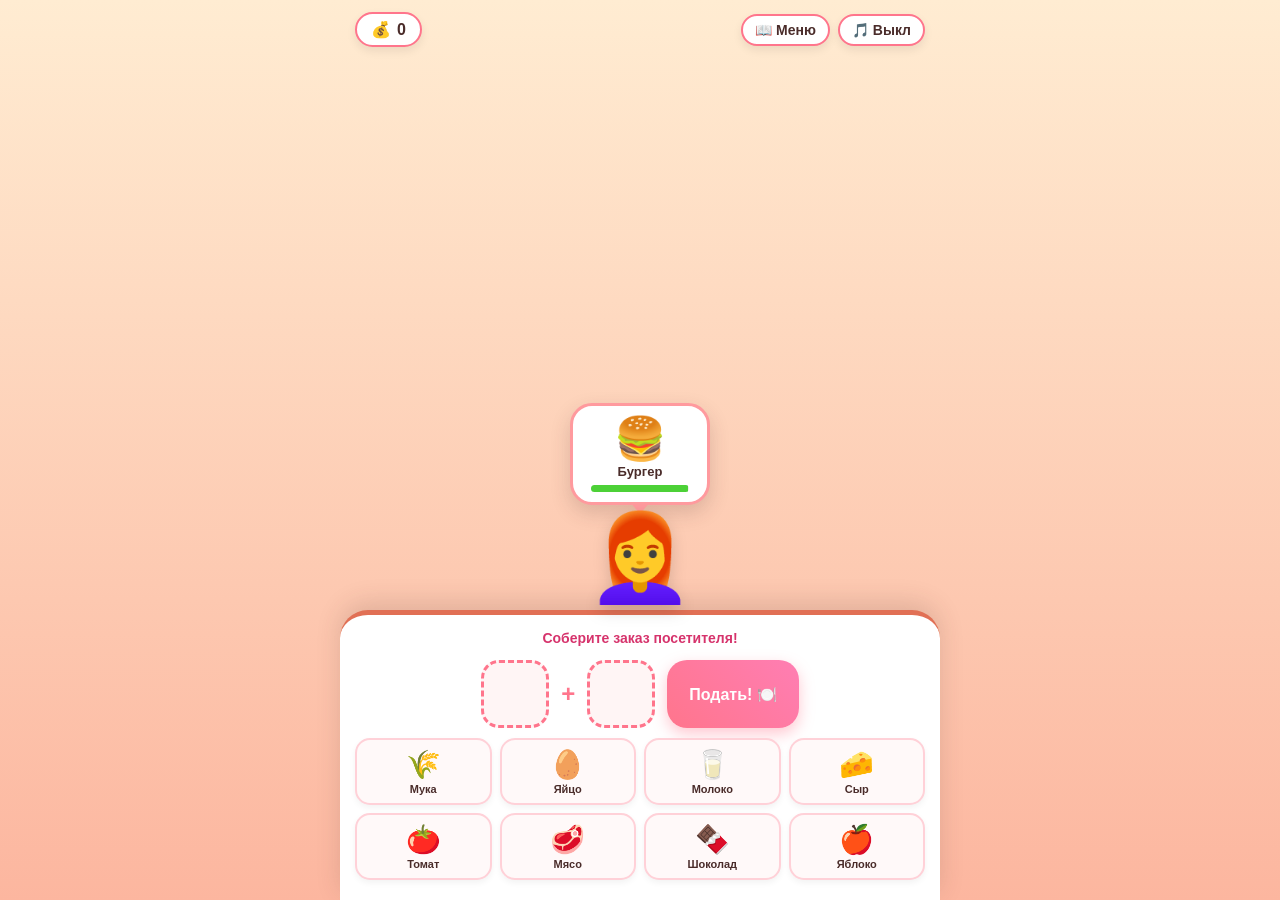
==== index.html @ 852196a5 "Update index.html" ====
<!DOCTYPE html>
<html lang="ru">
<head>
    <meta charset="UTF-8">
    <meta name="viewport" content="width=device-width, initial-scale=1.0, user-scalable=no">
    <title>Кафе Шеф-Алхимик</title>
    <link rel="stylesheet" href="style.css">
    <script src="https://yandex.ru"></script>
</head>
<body>

    <header>
        <div class="stats-badge">💰 <span id="coins">0</span></div>
        <div class="header-btns">
            <button class="icon-btn" id="open-menu-btn">📖 Меню</button>
            <button class="icon-btn" id="music-btn">🎵 Выкл</button>
        </div>
    </header>

    <div class="customer-area">
        <div class="customer-wrapper" id="customer-box">
            <div class="order-bubble">
                <div class="order-dish" id="order-emoji">🥞</div>
                <div class="order-name" id="order-name">Блинчики</div>
                <div class="patience-bar-bg">
                    <div class="patience-bar-fill" id="patience-fill"></div>
                </div>
            </div>
            <div class="customer-avatar" id="customer-avatar">🧑</div>
        </div>
    </div>

    <div class="counter-zone">
        <div id="status-msg">Соберите заказ посетителя!</div>
        <div class="cooking-row">
            <div class="slot" id="slot-0"></div>
            <div class="plus-sign">+</div>
            <div class="slot" id="slot-1"></div>
            <button class="cook-btn" id="serve-btn">Подать! 🍽️</button>
        </div>
        <div class="ingredients-dock" id="ingredients-dock"></div>
    </div>

    <div class="modal-overlay" id="menu-modal">
        <div class="modal-card">
            <div class="modal-header">
                <h2>📖 Книга рецептов</h2>
                <button class="close-btn" id="close-menu-btn">✕</button>
            </div>
            <div class="recipe-list" id="recipe-list"></div>
        </div>
    </div>

    <script src="game.js"></script>
</body>
</html>
---- style.css ----
* {
    box-sizing: border-box;
    user-select: none;
    -webkit-tap-highlight-color: transparent;
}

body {
    margin: 0;
    padding: 0;
    font-family: 'Segoe UI', Roboto, Helvetica, Arial, sans-serif;
    background: linear-gradient(180deg, #ffecd2 0%, #fcb69f 100%);
    height: 100vh;
    display: flex;
    flex-direction: column;
    justify-content: space-between;
    color: #4a2c2a;
    overflow: hidden;
}

header {
    width: 100%;
    max-width: 600px;
    margin: 0 auto;
    display: flex;
    justify-content: space-between;
    align-items: center;
    padding: 12px 15px;
    z-index: 10;
}

.stats-badge {
    background: #ffffff;
    border: 2px solid #ff758c;
    border-radius: 50px;
    padding: 6px 14px;
    font-weight: 800;
    font-size: 16px;
    box-shadow: 0 4px 10px rgba(0, 0, 0, 0.08);
    display: flex;
    align-items: center;
    gap: 6px;
}

.header-btns {
    display: flex;
    gap: 8px;
}

.icon-btn {
    background: #ffffff;
    border: 2px solid #ff758c;
    border-radius: 50px;
    padding: 6px 12px;
    font-weight: 800;
    font-size: 14px;
    color: #4a2c2a;
    cursor: pointer;
    box-shadow: 0 4px 10px rgba(0, 0, 0, 0.08);
}

.icon-btn:active {
    transform: scale(0.92);
}

.customer-area {
    flex: 1;
    display: flex;
    flex-direction: column;
    align-items: center;
    justify-content: flex-end;
    position: relative;
    padding-bottom: 10px;
}

.customer-wrapper {
    display: flex;
    flex-direction: column;
    align-items: center;
    transition: transform 0.5s cubic-bezier(0.34, 1.56, 0.64, 1), opacity 0.4s;
    transform: translateX(-150vw);
    opacity: 0;
}

.customer-wrapper.arrived {
    transform: translateX(0);
    opacity: 1;
}

.customer-wrapper.leaving-happy {
    transform: translateX(150vw) scale(1.1);
    opacity: 0;
}

.customer-wrapper.leaving-angry {
    transform: translateX(-150vw) rotate(-15deg);
    opacity: 0;
}

.order-bubble {
    background: #ffffff;
    border-radius: 22px;
    padding: 10px 18px;
    box-shadow: 0 8px 20px rgba(74, 44, 42, 0.18);
    position: relative;
    text-align: center;
    margin-bottom: 10px;
    border: 3px solid #ff9a9e;
    min-width: 140px;
    animation: floatBubble 2s ease-in-out infinite;
}

.order-bubble::after {
    content: '';
    position: absolute;
    bottom: -12px;
    left: 50%;
    transform: translateX(-50%);
    border-width: 12px 10px 0;
    border-style: solid;
    border-color: #ff9a9e transparent transparent transparent;
}

@keyframes floatBubble {
    0%, 100% { transform: translateY(0); }
    50% { transform: translateY(-5px); }
}

.order-dish {
    font-size: 42px;
    line-height: 1.1;
}

.order-name {
    font-size: 13px;
    font-weight: 800;
    color: #4a2c2a;
    margin-top: 2px;
}

.patience-bar-bg {
    width: 100%;
    height: 7px;
    background: #eeeeee;
    border-radius: 10px;
    margin-top: 6px;
    overflow: hidden;
}

.patience-bar-fill {
    height: 100%;
    width: 100%;
    background: #4cd137;
    transition: width 0.2s linear, background-color 0.3s;
}

.customer-avatar {
    font-size: 85px;
    line-height: 1;
    filter: drop-shadow(0 6px 8px rgba(0, 0, 0, 0.15));
    animation: idleBounce 1.5s ease-in-out infinite;
}

@keyframes idleBounce {
    0%, 100% { transform: scaleY(1); }
    50% { transform: scaleY(0.95) translateY(3px); }
}

.counter-zone {
    background: #ffffff;
    border-top: 5px solid #e17055;
    border-radius: 28px 28px 0 0;
    padding: 15px 15px 20px;
    width: 100%;
    max-width: 600px;
    margin: 0 auto;
    box-shadow: 0 -8px 25px rgba(74, 44, 42, 0.15);
    display: flex;
    flex-direction: column;
    align-items: center;
}

.cooking-row {
    display: flex;
    align-items: center;
    justify-content: center;
    gap: 12px;
    margin-bottom: 10px;
    width: 100%;
}

.plus-sign {
    font-size: 24px;
    font-weight: 800;
    color: #ff758c;
}

.slot {
    width: 68px;
    height: 68px;
    background: #fff5f5;
    border: 3px dashed #ff758c;
    border-radius: 18px;
    display: flex;
    align-items: center;
    justify-content: center;
    font-size: 36px;
    cursor: pointer;
}

.slot.filled {
    border-style: solid;
    background: #ffffff;
    animation: popIn 0.25s cubic-bezier(0.34, 1.56, 0.64, 1);
}

@keyframes popIn {
    0% { transform: scale(0.5); }
    100% { transform: scale(1); }
}

.cook-btn {
    background: linear-gradient(45deg, #ff758c, #ff7eb3);
    color: #ffffff;
    border: none;
    border-radius: 20px;
    height: 68px;
    padding: 0 22px;
    font-family: inherit;
    font-size: 16px;
    font-weight: 800;
    cursor: pointer;
    box-shadow: 0 6px 15px rgba(255, 117, 140, 0.4);
}

.cook-btn:active {
    transform: scale(0.93);
}

#status-msg {
    font-size: 14px;
    font-weight: 700;
    color: #d6336c;
    min-height: 20px;
    margin-bottom: 10px;
    text-align: center;
}

.ingredients-dock {
    display: grid;
    grid-template-columns: repeat(4, 1fr);
    gap: 8px;
    width: 100%;
}

.ing-btn {
    background: #fff9f9;
    border: 2px solid #ffd1d8;
    border-radius: 15px;
    padding: 8px 4px;
    text-align: center;
    cursor: pointer;
    box-shadow: 0 3px 6px rgba(0, 0, 0, 0.05);
}

.ing-btn:active {
    transform: scale(0.9);
    background: #ffe3e8;
}

.ing-emoji {
    font-size: 28px;
    display: block;
}

.ing-name {
    font-size: 11px;
    font-weight: 700;
    display: block;
    margin-top: 2px;
}

.floating-fx {
    position: fixed;
    font-weight: 900;
    font-size: 24px;
    pointer-events: none;
    z-index: 100;
    animation: flyUp 1s ease-out forwards;
    text-shadow: 0 2px 4px rgba(255, 255, 255, 0.8);
}

@keyframes flyUp {
    0% { opacity: 1; transform: translate(-50%, 0) scale(0.8); }
    100% { opacity: 0; transform: translate(-50%, -70px) scale(1.2); }
}

.modal-overlay {
    position: fixed;
    inset: 0;
    background: rgba(74, 44, 42, 0.6);
    display: none;
    align-items: center;
    justify-content: center;
    z-index: 50;
    padding: 15px;
}

.modal-overlay.open {
    display: flex;
}

.modal-card {
    background: #ffffff;
    border-radius: 25px;
    width: 100%;
    max-width: 450px;
    max-height: 80vh;
    padding: 20px;
    display: flex;
    flex-direction: column;
    box-shadow: 0 15px 35px rgba(0, 0, 0, 0.25);
}

.modal-header {
    display: flex;
    justify-content: space-between;
    align-items: center;
    margin-bottom: 12px;
}

.modal-header h2 {
    margin: 0;
    font-size: 20px;
}

.close-btn {
    background: #ff758c;
    color: #ffffff;
    border: none;
    border-radius: 50%;
    width: 32px;
    height: 32px;
    font-weight: bold;
    cursor: pointer;
}

.recipe-list {
    overflow-y: auto;
    display: flex;
    flex-direction: column;
    gap: 8px;
}

.recipe-row {
    display: flex;
    align-items: center;
    justify-content: space-between;
    background: #fff5f5;
    padding: 8px 14px;
    border-radius: 14px;
    font-weight: 700;
    font-size: 14px;
}
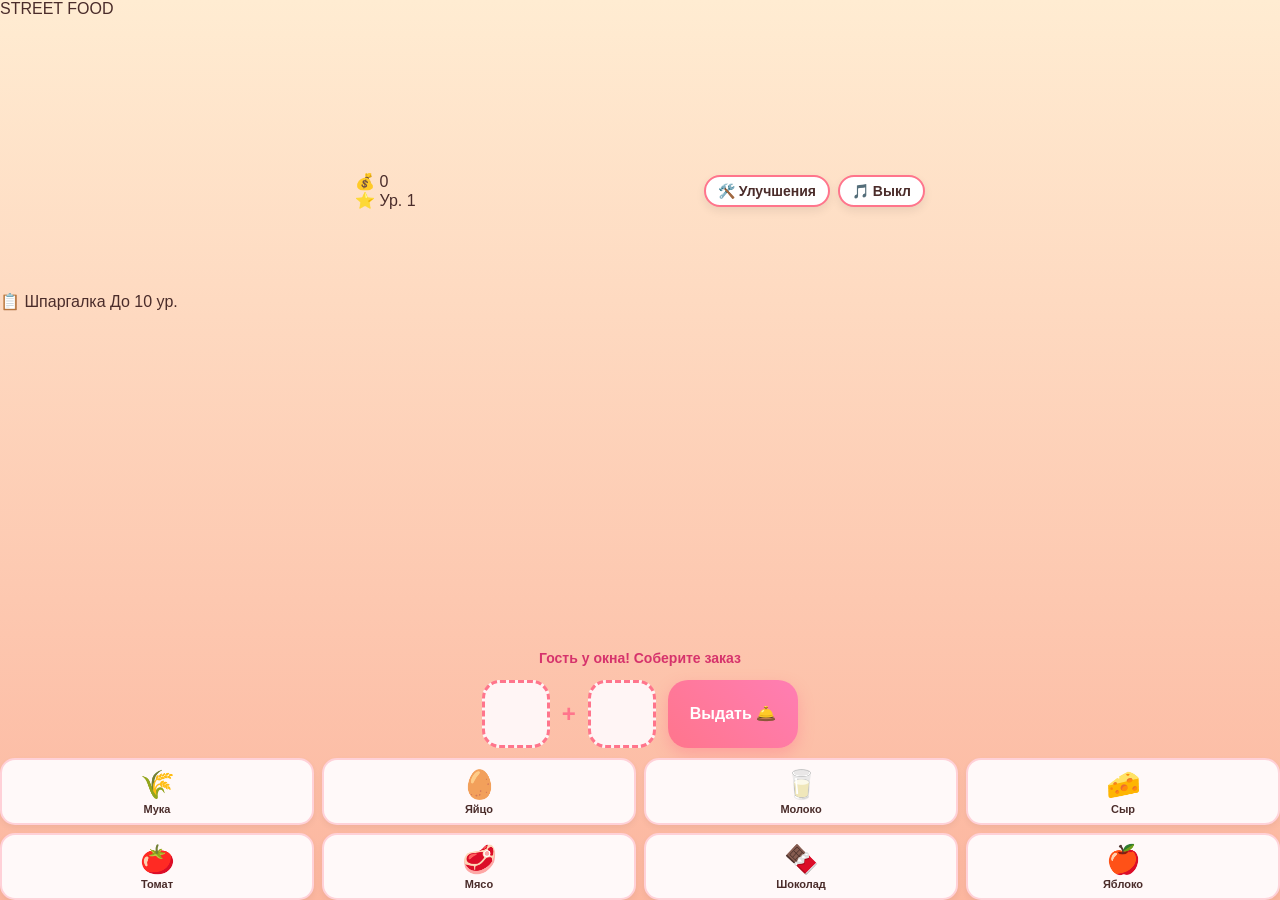
==== commit b1ba674c: "Update index.html" ====
--- a/index.html
+++ b/index.html
@@ -3,54 +3,73 @@
 <head>
     <meta charset="UTF-8">
     <meta name="viewport" content="width=device-width, initial-scale=1.0, user-scalable=no">
-    <title>Кафе Шеф-Алхимик</title>
+    <title>Ночной Фудтрак</title>
     <link rel="stylesheet" href="style.css">
     <script src="https://yandex.ru"></script>
 </head>
 <body>
 
+    <div class="street-bg">
+        <div class="neon-sign" id="neon-decor">STREET FOOD</div>
+        <div class="city-skyline"></div>
+    </div>
+
+    <div class="truck-awning"></div>
+
     <header>
-        <div class="stats-badge">💰 <span id="coins">0</span></div>
+        <div class="stats-group">
+            <div class="badge">💰 <span id="coins">0</span></div>
+            <div class="badge">⭐ Ур. <span id="level">1</span></div>
+        </div>
         <div class="header-btns">
-            <button class="icon-btn" id="open-menu-btn">📖 Меню</button>
+            <button class="icon-btn" id="shop-btn">🛠️ Улучшения</button>
             <button class="icon-btn" id="music-btn">🎵 Выкл</button>
         </div>
     </header>
 
-    <div class="customer-area">
+    <aside class="side-menu" id="side-menu">
+        <div class="side-menu-header">
+            <span>📋 Шпаргалка</span>
+            <span class="hint-tag" id="hint-status">До 10 ур.</span>
+        </div>
+        <div class="side-recipe-list" id="side-recipe-list"></div>
+    </aside>
+
+    <main class="window-area">
         <div class="customer-wrapper" id="customer-box">
             <div class="order-bubble">
-                <div class="order-dish" id="order-emoji">🥞</div>
-                <div class="order-name" id="order-name">Блинчики</div>
+                <div class="order-dish" id="order-emoji">🌭</div>
+                <div class="order-name" id="order-name">Хот-дог</div>
                 <div class="patience-bar-bg">
                     <div class="patience-bar-fill" id="patience-fill"></div>
                 </div>
             </div>
             <div class="customer-avatar" id="customer-avatar">🧑</div>
         </div>
-    </div>
+    </main>
 
-    <div class="counter-zone">
-        <div id="status-msg">Соберите заказ посетителя!</div>
+    <section class="truck-counter">
+        <div id="status-msg">Гость у окна! Соберите заказ</div>
         <div class="cooking-row">
             <div class="slot" id="slot-0"></div>
             <div class="plus-sign">+</div>
             <div class="slot" id="slot-1"></div>
-            <button class="cook-btn" id="serve-btn">Подать! 🍽️</button>
+            <button class="cook-btn" id="serve-btn">Выдать 🛎️</button>
         </div>
         <div class="ingredients-dock" id="ingredients-dock"></div>
-    </div>
+    </section>
 
-    <div class="modal-overlay" id="menu-modal">
+    <div class="modal-overlay" id="shop-modal">
         <div class="modal-card">
             <div class="modal-header">
-                <h2>📖 Книга рецептов</h2>
-                <button class="close-btn" id="close-menu-btn">✕</button>
+                <h2>🛠️ Прокачка фудтрака</h2>
+                <button class="close-btn" id="close-shop-btn">✕</button>
             </div>
-            <div class="recipe-list" id="recipe-list"></div>
+            <div class="shop-list" id="shop-list"></div>
         </div>
     </div>
 
     <script src="game.js"></script>
 </body>
 </html>
+
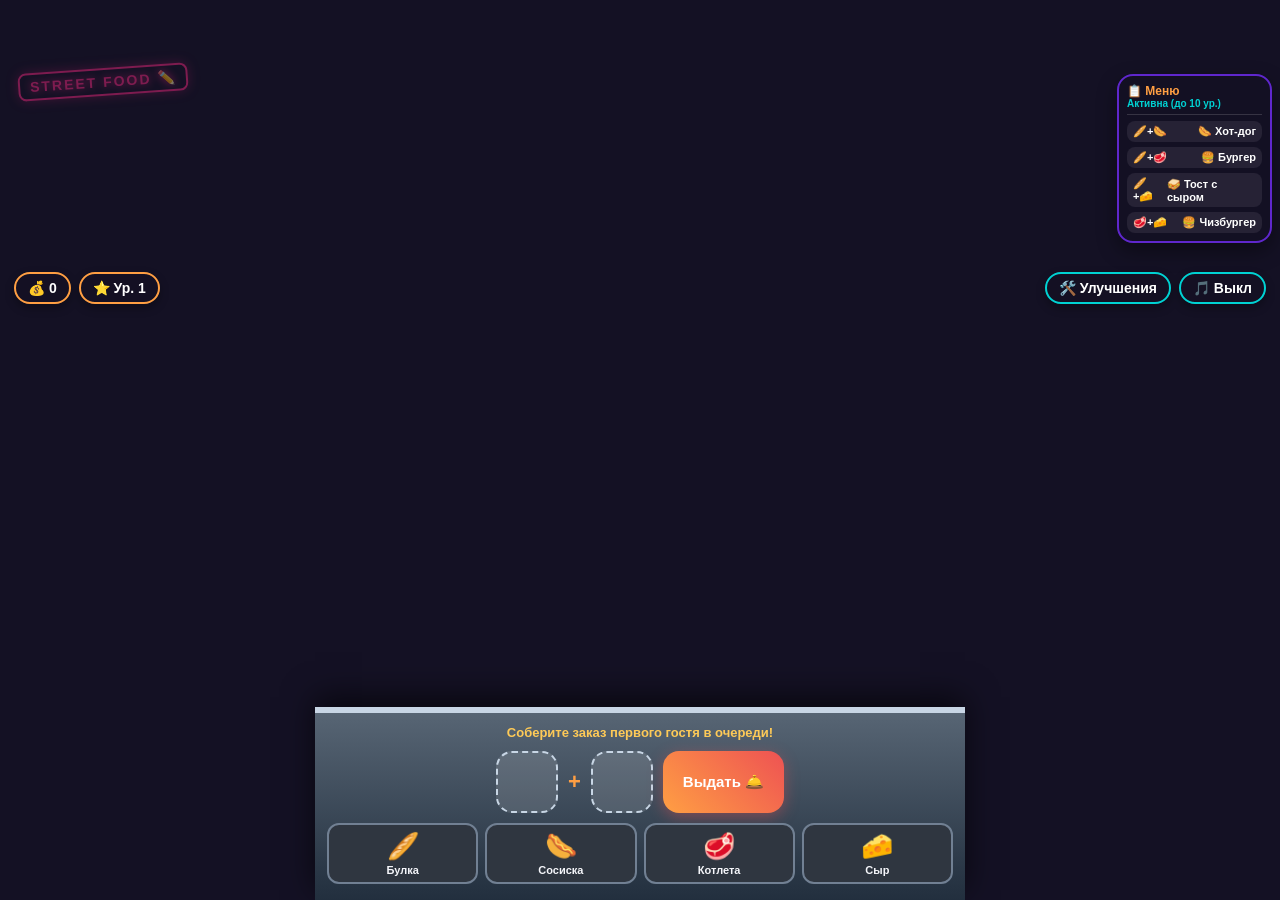
==== commit e118d58a: "Update index.html" ====
--- a/index.html
+++ b/index.html
@@ -9,12 +9,24 @@
 </head>
 <body>
 
-    <div class="street-bg">
-        <div class="neon-sign" id="neon-decor">STREET FOOD</div>
-        <div class="city-skyline"></div>
+    <div class="street-scene">
+        <div class="stars"></div>
+        <div class="moon"></div>
+        <div class="buildings">
+            <div class="bld b1"></div>
+            <div class="bld b2"></div>
+            <div class="bld b3"></div>
+            <div class="bld b4"></div>
+            <div class="bld b5"></div>
+        </div>
+        <div class="street-lamp">
+            <div class="lamp-head"></div>
+            <div class="lamp-glow"></div>
+        </div>
+        <div class="sidewalk"></div>
     </div>
 
-    <div class="truck-awning"></div>
+    <div class="truck-frame-top"></div>
 
     <header>
         <div class="stats-group">
@@ -27,29 +39,26 @@
         </div>
     </header>
 
+    <div class="center-sign-wrap">
+        <div class="neon-sign" id="neon-sign" title="Нажмите, чтобы изменить название">
+            <span id="sign-text">STREET FOOD</span>
+            <span class="edit-hint" id="edit-sign-badge">✏️</span>
+        </div>
+    </div>
+
     <aside class="side-menu" id="side-menu">
         <div class="side-menu-header">
-            <span>📋 Шпаргалка</span>
+            <span>📋 Меню</span>
             <span class="hint-tag" id="hint-status">До 10 ур.</span>
         </div>
         <div class="side-recipe-list" id="side-recipe-list"></div>
     </aside>
 
-    <main class="window-area">
-        <div class="customer-wrapper" id="customer-box">
-            <div class="order-bubble">
-                <div class="order-dish" id="order-emoji">🌭</div>
-                <div class="order-name" id="order-name">Хот-дог</div>
-                <div class="patience-bar-bg">
-                    <div class="patience-bar-fill" id="patience-fill"></div>
-                </div>
-            </div>
-            <div class="customer-avatar" id="customer-avatar">🧑</div>
-        </div>
-    </main>
+    <main class="queue-area" id="queue-area"></main>
 
     <section class="truck-counter">
-        <div id="status-msg">Гость у окна! Соберите заказ</div>
+        <div class="counter-top-edge"></div>
+        <div id="status-msg">Соберите заказ первого гостя в очереди!</div>
         <div class="cooking-row">
             <div class="slot" id="slot-0"></div>
             <div class="plus-sign">+</div>
@@ -72,4 +81,3 @@
     <script src="game.js"></script>
 </body>
 </html>
-
--- a/style.css
+++ b/style.css
@@ -8,68 +8,188 @@
     margin: 0;
     padding: 0;
     font-family: 'Segoe UI', Roboto, Helvetica, Arial, sans-serif;
-    background: linear-gradient(180deg, #ffecd2 0%, #fcb69f 100%);
+    background: #141124;
     height: 100vh;
     display: flex;
     flex-direction: column;
     justify-content: space-between;
-    color: #4a2c2a;
+    color: #ffffff;
     overflow: hidden;
+    position: relative;
+}
+
+/* Атмосфера ночной улицы за окном фудтрака */
+.street-bg {
+    position: fixed;
+    inset: 0;
+    background: linear-gradient(180deg, #0f0c29 0%, #302b63 55%, #24243e 100%);
+    z-index: 0;
+    overflow: hidden;
+}
+
+.city-skyline {
+    position: absolute;
+    bottom: 210px;
+    left: 0;
+    right: 0;
+    height: 180px;
+    background-image:
+        linear-gradient(90deg, #1b1736 0%, #1b1736 14%, transparent 14%, transparent 18%,
+        #16122b 18%, #16122b 35%, transparent 35%, transparent 40%,
+        #1f1a3d 40%, #1f1a3d 62%, transparent 62%, transparent 67%,
+        #151129 67%, #151129 88%, transparent 88%);
+    opacity: 0.9;
+}
+
+.neon-sign {
+    position: absolute;
+    top: 68px;
+    left: 18px;
+    font-size: 14px;
+    font-weight: 900;
+    letter-spacing: 2px;
+    color: #ff2a85;
+    border: 2px solid #ff2a85;
+    padding: 4px 10px;
+    border-radius: 8px;
+    text-shadow: 0 0 8px #ff2a85;
+    box-shadow: 0 0 12px rgba(255, 42, 133, 0.4);
+    transform: rotate(-4deg);
+    opacity: 0.45;
+    transition: opacity 0.3s, box-shadow 0.3s;
+}
+
+.neon-sign.active {
+    opacity: 1;
+    color: #00f2fe;
+    border-color: #00f2fe;
+    text-shadow: 0 0 10px #00f2fe;
+    box-shadow: 0 0 18px rgba(0, 242, 254, 0.7);
+}
+
+/* Полосатый козырек фудтрака сверху */
+.truck-awning {
+    height: 18px;
+    width: 100%;
+    background: repeating-linear-gradient(
+        90deg,
+        #e84118,
+        #e84118 24px,
+        #f5f6fa 24px,
+        #f5f6fa 48px
+    );
+    box-shadow: 0 4px 12px rgba(0, 0, 0, 0.5);
+    z-index: 15;
 }
 
 header {
     width: 100%;
-    max-width: 600px;
-    margin: 0 auto;
     display: flex;
     justify-content: space-between;
     align-items: center;
-    padding: 12px 15px;
-    z-index: 10;
-}
-
-.stats-badge {
-    background: #ffffff;
-    border: 2px solid #ff758c;
-    border-radius: 50px;
-    padding: 6px 14px;
-    font-weight: 800;
-    font-size: 16px;
-    box-shadow: 0 4px 10px rgba(0, 0, 0, 0.08);
-    display: flex;
-    align-items: center;
-    gap: 6px;
-}
-
-.header-btns {
+    padding: 10px 14px;
+    z-index: 15;
+}
+
+.stats-group, .header-btns {
     display: flex;
     gap: 8px;
 }
 
-.icon-btn {
-    background: #ffffff;
-    border: 2px solid #ff758c;
+.badge, .icon-btn {
+    background: rgba(20, 17, 36, 0.85);
+    border: 2px solid #ff9f43;
     border-radius: 50px;
     padding: 6px 12px;
     font-weight: 800;
     font-size: 14px;
-    color: #4a2c2a;
+    color: #ffffff;
+    box-shadow: 0 4px 10px rgba(0, 0, 0, 0.3);
+}
+
+.icon-btn {
     cursor: pointer;
-    box-shadow: 0 4px 10px rgba(0, 0, 0, 0.08);
+    border-color: #00d2d3;
 }
 
 .icon-btn:active {
     transform: scale(0.92);
 }
 
-.customer-area {
+/* Боковое меню-подсказка справа */
+.side-menu {
+    position: fixed;
+    right: 8px;
+    top: 74px;
+    width: 155px;
+    max-height: 44vh;
+    background: rgba(20, 17, 36, 0.88);
+    border: 2px solid #5f27cd;
+    border-radius: 16px;
+    padding: 8px;
+    z-index: 12;
+    display: flex;
+    flex-direction: column;
+    box-shadow: 0 8px 20px rgba(0, 0, 0, 0.4);
+}
+
+.side-menu-header {
+    display: flex;
+    flex-direction: column;
+    border-bottom: 1px solid rgba(255, 255, 255, 0.15);
+    padding-bottom: 5px;
+    margin-bottom: 6px;
+    font-size: 12px;
+    font-weight: 800;
+    color: #ff9f43;
+}
+
+.hint-tag {
+    font-size: 10px;
+    color: #00d2d3;
+    font-weight: 700;
+}
+
+.side-recipe-list {
+    overflow-y: auto;
+    display: flex;
+    flex-direction: column;
+    gap: 5px;
+}
+
+.side-recipe-item {
+    background: rgba(255, 255, 255, 0.08);
+    border-radius: 8px;
+    padding: 4px 6px;
+    font-size: 11px;
+    font-weight: 700;
+    display: flex;
+    justify-content: space-between;
+    align-items: center;
+}
+
+.side-menu.locked .side-recipe-list {
+    display: none;
+}
+
+.locked-msg {
+    font-size: 11px;
+    color: #c8d6e5;
+    text-align: center;
+    padding: 10px 4px;
+    line-height: 1.3;
+}
+
+/* Окно выдачи и посетитель */
+.window-area {
     flex: 1;
     display: flex;
     flex-direction: column;
-    align-items: center;
+    align-items: flex-start;
     justify-content: flex-end;
-    position: relative;
-    padding-bottom: 10px;
+    padding-left: 18%;
+    padding-bottom: 8px;
+    z-index: 5;
 }
 
 .customer-wrapper {
@@ -77,7 +197,7 @@
     flex-direction: column;
     align-items: center;
     transition: transform 0.5s cubic-bezier(0.34, 1.56, 0.64, 1), opacity 0.4s;
-    transform: translateX(-150vw);
+    transform: translateX(-120vw);
     opacity: 0;
 }
 
@@ -87,76 +207,75 @@
 }
 
 .customer-wrapper.leaving-happy {
-    transform: translateX(150vw) scale(1.1);
+    transform: translateX(120vw) scale(1.1);
     opacity: 0;
 }
 
 .customer-wrapper.leaving-angry {
-    transform: translateX(-150vw) rotate(-15deg);
+    transform: translateX(-120vw) rotate(-15deg);
     opacity: 0;
 }
 
 .order-bubble {
     background: #ffffff;
-    border-radius: 22px;
-    padding: 10px 18px;
-    box-shadow: 0 8px 20px rgba(74, 44, 42, 0.18);
+    color: #222f3e;
+    border-radius: 20px;
+    padding: 8px 14px;
+    box-shadow: 0 8px 20px rgba(0, 0, 0, 0.4);
     position: relative;
     text-align: center;
-    margin-bottom: 10px;
-    border: 3px solid #ff9a9e;
-    min-width: 140px;
+    margin-bottom: 8px;
+    border: 3px solid #ff9f43;
+    min-width: 120px;
     animation: floatBubble 2s ease-in-out infinite;
 }
 
 .order-bubble::after {
     content: '';
     position: absolute;
-    bottom: -12px;
+    bottom: -11px;
     left: 50%;
     transform: translateX(-50%);
-    border-width: 12px 10px 0;
+    border-width: 11px 9px 0;
     border-style: solid;
-    border-color: #ff9a9e transparent transparent transparent;
+    border-color: #ff9f43 transparent transparent transparent;
 }
 
 @keyframes floatBubble {
     0%, 100% { transform: translateY(0); }
-    50% { transform: translateY(-5px); }
+    50% { transform: translateY(-4px); }
 }
 
 .order-dish {
-    font-size: 42px;
+    font-size: 38px;
     line-height: 1.1;
 }
 
 .order-name {
-    font-size: 13px;
+    font-size: 12px;
     font-weight: 800;
-    color: #4a2c2a;
-    margin-top: 2px;
 }
 
 .patience-bar-bg {
     width: 100%;
-    height: 7px;
-    background: #eeeeee;
+    height: 6px;
+    background: #dfe6e9;
     border-radius: 10px;
-    margin-top: 6px;
+    margin-top: 5px;
     overflow: hidden;
 }
 
 .patience-bar-fill {
     height: 100%;
     width: 100%;
-    background: #4cd137;
+    background: #1dd1a1;
     transition: width 0.2s linear, background-color 0.3s;
 }
 
 .customer-avatar {
-    font-size: 85px;
+    font-size: 82px;
     line-height: 1;
-    filter: drop-shadow(0 6px 8px rgba(0, 0, 0, 0.15));
+    filter: drop-shadow(0 8px 10px rgba(0, 0, 0, 0.5));
     animation: idleBounce 1.5s ease-in-out infinite;
 }
 
@@ -165,116 +284,118 @@
     50% { transform: scaleY(0.95) translateY(3px); }
 }
 
-.counter-zone {
-    background: #ffffff;
-    border-top: 5px solid #e17055;
-    border-radius: 28px 28px 0 0;
-    padding: 15px 15px 20px;
-    width: 100%;
-    max-width: 600px;
+/* Металлический прилавок внутри фудтрака */
+.truck-counter {
+    background: linear-gradient(180deg, #576574 0%, #222f3e 100%);
+    border-top: 6px solid #c8d6e5;
+    padding: 12px 12px 16px;
+    width: 100%;
+    max-width: 650px;
     margin: 0 auto;
-    box-shadow: 0 -8px 25px rgba(74, 44, 42, 0.15);
-    display: flex;
-    flex-direction: column;
-    align-items: center;
+    box-shadow: 0 -10px 30px rgba(0, 0, 0, 0.6);
+    display: flex;
+    flex-direction: column;
+    align-items: center;
+    z-index: 10;
+}
+
+#status-msg {
+    font-size: 13px;
+    font-weight: 800;
+    color: #feca57;
+    min-height: 18px;
+    margin-bottom: 8px;
+    text-align: center;
 }
 
 .cooking-row {
     display: flex;
     align-items: center;
     justify-content: center;
-    gap: 12px;
+    gap: 10px;
     margin-bottom: 10px;
     width: 100%;
 }
 
 .plus-sign {
-    font-size: 24px;
-    font-weight: 800;
-    color: #ff758c;
+    font-size: 22px;
+    font-weight: 900;
+    color: #ff9f43;
 }
 
 .slot {
-    width: 68px;
-    height: 68px;
-    background: #fff5f5;
-    border: 3px dashed #ff758c;
-    border-radius: 18px;
+    width: 62px;
+    height: 62px;
+    background: rgba(255, 255, 255, 0.12);
+    border: 2px dashed #c8d6e5;
+    border-radius: 16px;
     display: flex;
     align-items: center;
     justify-content: center;
-    font-size: 36px;
+    font-size: 34px;
     cursor: pointer;
 }
 
 .slot.filled {
     border-style: solid;
-    background: #ffffff;
-    animation: popIn 0.25s cubic-bezier(0.34, 1.56, 0.64, 1);
+    border-color: #ff9f43;
+    background: rgba(255, 255, 255, 0.22);
+    animation: popIn 0.2s ease-out;
 }
 
 @keyframes popIn {
-    0% { transform: scale(0.5); }
+    0% { transform: scale(0.6); }
     100% { transform: scale(1); }
 }
 
 .cook-btn {
-    background: linear-gradient(45deg, #ff758c, #ff7eb3);
+    background: linear-gradient(45deg, #ff9f43, #ee5253);
     color: #ffffff;
     border: none;
-    border-radius: 20px;
-    height: 68px;
-    padding: 0 22px;
+    border-radius: 16px;
+    height: 62px;
+    padding: 0 20px;
     font-family: inherit;
-    font-size: 16px;
+    font-size: 15px;
     font-weight: 800;
     cursor: pointer;
-    box-shadow: 0 6px 15px rgba(255, 117, 140, 0.4);
+    box-shadow: 0 4px 15px rgba(238, 82, 83, 0.4);
 }
 
 .cook-btn:active {
-    transform: scale(0.93);
-}
-
-#status-msg {
-    font-size: 14px;
-    font-weight: 700;
-    color: #d6336c;
-    min-height: 20px;
-    margin-bottom: 10px;
-    text-align: center;
+    transform: scale(0.94);
 }
 
 .ingredients-dock {
     display: grid;
     grid-template-columns: repeat(4, 1fr);
-    gap: 8px;
+    gap: 7px;
     width: 100%;
 }
 
 .ing-btn {
-    background: #fff9f9;
-    border: 2px solid #ffd1d8;
-    border-radius: 15px;
-    padding: 8px 4px;
+    background: #2f3640;
+    border: 2px solid #718093;
+    border-radius: 12px;
+    padding: 6px 4px;
     text-align: center;
     cursor: pointer;
-    box-shadow: 0 3px 6px rgba(0, 0, 0, 0.05);
 }
 
 .ing-btn:active {
-    transform: scale(0.9);
-    background: #ffe3e8;
+    transform: scale(0.92);
+    border-color: #ff9f43;
 }
 
 .ing-emoji {
-    font-size: 28px;
+    font-size: 26px;
     display: block;
 }
 
 .ing-name {
     font-size: 11px;
     font-weight: 700;
+    color: #f5f6fa;
     display: block;
     margin-top: 2px;
 }
@@ -286,7 +407,7 @@
     pointer-events: none;
     z-index: 100;
     animation: flyUp 1s ease-out forwards;
-    text-shadow: 0 2px 4px rgba(255, 255, 255, 0.8);
+    text-shadow: 0 2px 6px rgba(0, 0, 0, 0.8);
 }
 
 @keyframes flyUp {
@@ -294,10 +415,11 @@
     100% { opacity: 0; transform: translate(-50%, -70px) scale(1.2); }
 }
 
+/* Магазин улучшений */
 .modal-overlay {
     position: fixed;
     inset: 0;
-    background: rgba(74, 44, 42, 0.6);
+    background: rgba(15, 12, 41, 0.8);
     display: none;
     align-items: center;
     justify-content: center;
@@ -310,15 +432,15 @@
 }
 
 .modal-card {
-    background: #ffffff;
-    border-radius: 25px;
-    width: 100%;
-    max-width: 450px;
-    max-height: 80vh;
-    padding: 20px;
-    display: flex;
-    flex-direction: column;
-    box-shadow: 0 15px 35px rgba(0, 0, 0, 0.25);
+    background: #222f3e;
+    border: 2px solid #00d2d3;
+    border-radius: 22px;
+    width: 100%;
+    max-width: 440px;
+    max-height: 82vh;
+    padding: 18px;
+    display: flex;
+    flex-direction: column;
 }
 
 .modal-header {
@@ -330,34 +452,64 @@
 
 .modal-header h2 {
     margin: 0;
-    font-size: 20px;
+    font-size: 18px;
+    color: #feca57;
 }
 
 .close-btn {
-    background: #ff758c;
+    background: #ee5253;
     color: #ffffff;
     border: none;
     border-radius: 50%;
-    width: 32px;
-    height: 32px;
+    width: 30px;
+    height: 30px;
     font-weight: bold;
     cursor: pointer;
 }
 
-.recipe-list {
+.shop-list {
     overflow-y: auto;
     display: flex;
     flex-direction: column;
-    gap: 8px;
-}
-
-.recipe-row {
-    display: flex;
-    align-items: center;
+    gap: 10px;
+}
+
+.shop-item {
+    background: rgba(255, 255, 255, 0.08);
+    border-radius: 14px;
+    padding: 10px 12px;
+    display: flex;
     justify-content: space-between;
-    background: #fff5f5;
-    padding: 8px 14px;
-    border-radius: 14px;
-    font-weight: 700;
+    align-items: center;
+    gap: 10px;
+}
+
+.shop-info h3 {
+    margin: 0 0 3px 0;
     font-size: 14px;
-}
+    color: #ffffff;
+}
+
+.shop-info p {
+    margin: 0;
+    font-size: 11px;
+    color: #c8d6e5;
+}
+
+.buy-btn {
+    background: #1dd1a1;
+    color: #141124;
+    border: none;
+    border-radius: 12px;
+    padding: 8px 12px;
+    font-weight: 800;
+    font-size: 12px;
+    cursor: pointer;
+    white-space: nowrap;
+}
+
+.buy-btn:disabled {
+background: #576574;
+color: #c8d6e5;
+cursor: default;
+}
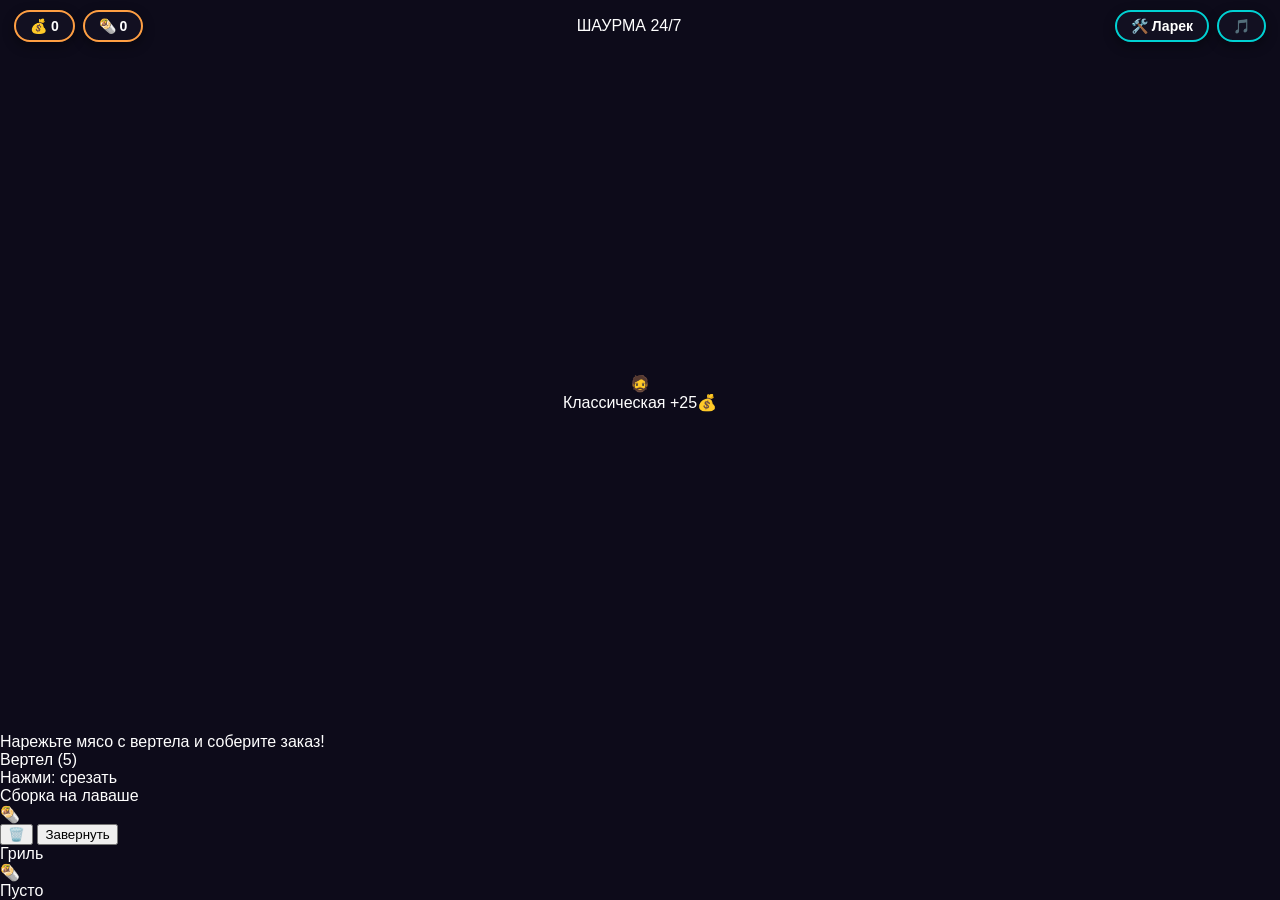
==== commit c5a94b38: "Update index.html" ====
--- a/index.html
+++ b/index.html
@@ -3,75 +3,98 @@
 <head>
     <meta charset="UTF-8">
     <meta name="viewport" content="width=device-width, initial-scale=1.0, user-scalable=no">
-    <title>Ночной Фудтрак</title>
+    <title>Шаурма-Мастер: Ночная Смена</title>
     <link rel="stylesheet" href="style.css">
     <script src="https://yandex.ru"></script>
 </head>
 <body>
 
-    <div class="street-scene">
-        <div class="stars"></div>
-        <div class="moon"></div>
-        <div class="buildings">
-            <div class="bld b1"></div>
-            <div class="bld b2"></div>
-            <div class="bld b3"></div>
-            <div class="bld b4"></div>
-            <div class="bld b5"></div>
-        </div>
-        <div class="street-lamp">
-            <div class="lamp-head"></div>
-            <div class="lamp-glow"></div>
-        </div>
-        <div class="sidewalk"></div>
-    </div>
-
-    <div class="truck-frame-top"></div>
-
     <header>
         <div class="stats-group">
             <div class="badge">💰 <span id="coins">0</span></div>
-            <div class="badge">⭐ Ур. <span id="level">1</span></div>
+            <div class="badge">🌯 <span id="sold-count">0</span></div>
         </div>
+        <div class="title-sign" id="shop-sign">ШАУРМА 24/7</div>
         <div class="header-btns">
-            <button class="icon-btn" id="shop-btn">🛠️ Улучшения</button>
-            <button class="icon-btn" id="music-btn">🎵 Выкл</button>
+            <button class="icon-btn" id="shop-btn">🛠️ Ларек</button>
+            <button class="icon-btn" id="music-btn">🎵</button>
         </div>
     </header>
 
-    <div class="center-sign-wrap">
-        <div class="neon-sign" id="neon-sign" title="Нажмите, чтобы изменить название">
-            <span id="sign-text">STREET FOOD</span>
-            <span class="edit-hint" id="edit-sign-badge">✏️</span>
+    <!-- Зона клиента за окном -->
+    <section class="window-zone">
+        <div class="customer-card" id="customer-card">
+            <div class="customer-figure">
+                <div class="cust-head" id="cust-avatar">🧔</div>
+                <div class="cust-body" id="cust-shirt"></div>
+            </div>
+            <div class="order-ticket">
+                <div class="ticket-header">
+                    <span class="ticket-title" id="order-title">Классическая</span>
+                    <span class="ticket-price" id="order-price">+25💰</span>
+                </div>
+                <div class="ticket-ings" id="order-ings"></div>
+                <div class="patience-track">
+                    <div class="patience-fill" id="patience-fill"></div>
+                </div>
+            </div>
         </div>
-    </div>
-
-    <aside class="side-menu" id="side-menu">
-        <div class="side-menu-header">
-            <span>📋 Меню</span>
-            <span class="hint-tag" id="hint-status">До 10 ур.</span>
-        </div>
-        <div class="side-recipe-list" id="side-recipe-list"></div>
-    </aside>
-
-    <main class="queue-area" id="queue-area"></main>
-
-    <section class="truck-counter">
-        <div class="counter-top-edge"></div>
-        <div id="status-msg">Соберите заказ первого гостя в очереди!</div>
-        <div class="cooking-row">
-            <div class="slot" id="slot-0"></div>
-            <div class="plus-sign">+</div>
-            <div class="slot" id="slot-1"></div>
-            <button class="cook-btn" id="serve-btn">Выдать 🛎️</button>
-        </div>
-        <div class="ingredients-dock" id="ingredients-dock"></div>
     </section>
 
+    <!-- Рабочий стол шаурмиста -->
+    <main class="kitchen-table">
+        <div id="toast-msg">Нарежьте мясо с вертела и соберите заказ!</div>
+
+        <div class="stations-row">
+            <!-- Слева: Вертел с мясом -->
+            <div class="station spit-station" id="spit-btn">
+                <div class="station-label">Вертел (<span id="meat-stock">5</span>)</div>
+                <div class="spit-visual" id="spit-visual">
+                    <div class="spit-rod"></div>
+                    <div class="spit-meat" id="spit-meat"></div>
+                </div>
+                <div class="station-hint" id="spit-hint">Нажми: срезать</div>
+            </div>
+
+            <!-- Центр: Доска и лаваш -->
+            <div class="station board-station">
+                <div class="station-label">Сборка на лаваше</div>
+                <div class="lavash-wrap" id="lavash-area">
+                    <div class="lavash-sheet" id="lavash-sheet">
+                        <div class="layers-stack" id="layers-stack"></div>
+                    </div>
+                    <div class="wrapped-shawarma" id="wrapped-shawarma">🌯</div>
+                </div>
+                <div class="board-actions">
+                    <button class="action-btn clear-btn" id="trash-btn">🗑️</button>
+                    <button class="action-btn wrap-btn" id="wrap-btn">Завернуть</button>
+                </div>
+            </div>
+
+            <!-- Справа: Контактный гриль -->
+            <div class="station grill-station" id="grill-btn">
+                <div class="station-label">Гриль</div>
+                <div class="grill-visual" id="grill-visual">
+                    <div class="grill-lines"></div>
+                    <div class="grill-item" id="grill-item">🌯</div>
+                </div>
+                <div class="grill-meter">
+                    <div class="grill-zone-perfect"></div>
+                    <div class="grill-progress" id="grill-progress"></div>
+                </div>
+                <div class="station-hint" id="grill-hint">Пусто</div>
+            </div>
+        </div>
+
+        <!-- Лоток с ингредиентами внизу -->
+        <div class="ingredients-tray" id="ingredients-tray"></div>
+    </main>
+
+    <!-- Модальное окно прокачки ларька -->
     <div class="modal-overlay" id="shop-modal">
         <div class="modal-card">
             <div class="modal-header">
-                <h2>🛠️ Прокачка фудтрака</h2>
+                <h2>🛠️ Прокачка ларька</h2>
                 <button class="close-btn" id="close-shop-btn">✕</button>
             </div>
             <div class="shop-list" id="shop-list"></div>
--- a/style.css
+++ b/style.css
@@ -8,7 +8,7 @@
     margin: 0;
     padding: 0;
     font-family: 'Segoe UI', Roboto, Helvetica, Arial, sans-serif;
-    background: #141124;
+    background: #0d0b1a;
     height: 100vh;
     display: flex;
     flex-direction: column;
@@ -18,68 +18,131 @@
     position: relative;
 }
 
-/* Атмосфера ночной улицы за окном фудтрака */
-.street-bg {
+/* Ночная улица за окном */
+.street-scene {
     position: fixed;
     inset: 0;
-    background: linear-gradient(180deg, #0f0c29 0%, #302b63 55%, #24243e 100%);
+    background: linear-gradient(180deg, #090a1a 0%, #1b1938 52%, #2c254a 75%, #1a1829 100%);
     z-index: 0;
     overflow: hidden;
 }
 
-.city-skyline {
-    position: absolute;
-    bottom: 210px;
+.stars {
+    position: absolute;
+    inset: 0;
+    background-image:
+        radial-gradient(2px 2px at 15% 12%, #ffffff, transparent),
+        radial-gradient(2px 2px at 32% 24%, #ffeaa7, transparent),
+        radial-gradient(1.5px 1.5px at 55% 10%, #ffffff, transparent),
+        radial-gradient(2px 2px at 78% 18%, #74b9ff, transparent),
+        radial-gradient(1.5px 1.5px at 88% 28%, #ffffff, transparent),
+        radial-gradient(2px 2px at 44% 30%, #ffffff, transparent);
+    opacity: 0.7;
+}
+
+.moon {
+    position: absolute;
+    top: 55px;
+    right: 22%;
+    width: 44px;
+    height: 44px;
+    border-radius: 50%;
+    background: #ffeaa7;
+    box-shadow: 0 0 25px rgba(255, 234, 167, 0.5);
+    opacity: 0.85;
+}
+
+.buildings {
+    position: absolute;
+    bottom: 220px;
     left: 0;
     right: 0;
-    height: 180px;
+    height: 230px;
+    display: flex;
+    align-items: flex-end;
+    justify-content: space-around;
+    padding: 0 2%;
+}
+
+.bld {
+    background: #141229;
+    border-top: 3px solid #2d2952;
+    position: relative;
+    box-shadow: 0 0 20px rgba(0, 0, 0, 0.6);
+}
+
+.bld::after {
+    content: '';
+    position: absolute;
+    inset: 14px 10px;
     background-image:
-        linear-gradient(90deg, #1b1736 0%, #1b1736 14%, transparent 14%, transparent 18%,
-        #16122b 18%, #16122b 35%, transparent 35%, transparent 40%,
-        #1f1a3d 40%, #1f1a3d 62%, transparent 62%, transparent 67%,
-        #151129 67%, #151129 88%, transparent 88%);
-    opacity: 0.9;
-}
-
-.neon-sign {
-    position: absolute;
-    top: 68px;
-    left: 18px;
-    font-size: 14px;
-    font-weight: 900;
-    letter-spacing: 2px;
-    color: #ff2a85;
-    border: 2px solid #ff2a85;
-    padding: 4px 10px;
-    border-radius: 8px;
-    text-shadow: 0 0 8px #ff2a85;
-    box-shadow: 0 0 12px rgba(255, 42, 133, 0.4);
-    transform: rotate(-4deg);
-    opacity: 0.45;
-    transition: opacity 0.3s, box-shadow 0.3s;
-}
-
-.neon-sign.active {
-    opacity: 1;
-    color: #00f2fe;
-    border-color: #00f2fe;
-    text-shadow: 0 0 10px #00f2fe;
-    box-shadow: 0 0 18px rgba(0, 242, 254, 0.7);
-}
-
-/* Полосатый козырек фудтрака сверху */
-.truck-awning {
+        linear-gradient(90deg, #feca57 35%, transparent 35%),
+        linear-gradient(180deg, #feca57 25%, transparent 25%);
+    background-size: 24px 32px;
+    opacity: 0.28;
+}
+
+.b1 { width: 16%; height: 170px; }
+.b2 { width: 20%; height: 220px; }
+.b3 { width: 18%; height: 150px; }
+.b4 { width: 22%; height: 205px; }
+.b5 { width: 16%; height: 180px; }
+
+.street-lamp {
+    position: absolute;
+    bottom: 220px;
+    left: 6%;
+    width: 8px;
+    height: 195px;
+    background: #2f3640;
+    border-radius: 4px;
+}
+
+.lamp-head {
+    position: absolute;
+    top: 0;
+    left: -10px;
+    width: 28px;
+    height: 10px;
+    background: #ffeaa7;
+    border-radius: 10px;
+    box-shadow: 0 0 18px #ffeaa7;
+}
+
+.lamp-glow {
+    position: absolute;
+    top: 8px;
+    left: -55px;
+    width: 118px;
+    height: 185px;
+    background: radial-gradient(ellipse at top, rgba(255, 234, 167, 0.25), transparent 75%);
+    pointer-events: none;
+}
+
+.sidewalk {
+    position: absolute;
+    bottom: 180px;
+    left: 0;
+    right: 0;
+    height: 45px;
+    background: linear-gradient(180deg, #353b48 0%, #1e272e 100%);
+    border-top: 4px solid #576574;
+}
+
+/* Рама окна фудтрака */
+.truck-frame-top {
     height: 18px;
     width: 100%;
     background: repeating-linear-gradient(
         90deg,
-        #e84118,
-        #e84118 24px,
-        #f5f6fa 24px,
-        #f5f6fa 48px
+        #d63031,
+        #d63031 28px,
+        #f5f6fa 28px,
+        #f5f6fa 56px
     );
-    box-shadow: 0 4px 12px rgba(0, 0, 0, 0.5);
-    z-index: 15;
+    border-bottom: 4px solid #2d3436;
+    box-shadow: 0 5px 15px rgba(0, 0, 0, 0.7);
+    z-index: 20;
 }
 
 header {
@@ -88,7 +151,7 @@
     justify-content: space-between;
     align-items: center;
     padding: 10px 14px;
-    z-index: 15;
+    z-index: 20;
 }
 
 .stats-group, .header-btns {
@@ -97,14 +160,14 @@
 }
 
 .badge, .icon-btn {
-    background: rgba(20, 17, 36, 0.85);
+    background: rgba(19, 17, 34, 0.9);
     border: 2px solid #ff9f43;
     border-radius: 50px;
-    padding: 6px 12px;
+    padding: 6px 14px;
     font-weight: 800;
     font-size: 14px;
     color: #ffffff;
-    box-shadow: 0 4px 10px rgba(0, 0, 0, 0.3);
+    box-shadow: 0 4px 12px rgba(0, 0, 0, 0.4);
 }
 
 .icon-btn {
@@ -116,26 +179,70 @@
     transform: scale(0.92);
 }
 
-/* Боковое меню-подсказка справа */
+/* Неоновая вывеска по центру */
+.center-sign-wrap {
+    width: 100%;
+    display: flex;
+    justify-content: center;
+    z-index: 15;
+    margin-top: -4px;
+}
+
+.neon-sign {
+    background: rgba(15, 12, 30, 0.85);
+    border: 3px solid #576574;
+    border-radius: 14px;
+    padding: 6px 22px;
+    font-size: 20px;
+    font-weight: 900;
+    letter-spacing: 2px;
+    color: #8395a7;
+    text-transform: uppercase;
+    box-shadow: 0 6px 18px rgba(0, 0, 0, 0.5);
+    display: flex;
+    align-items: center;
+    gap: 8px;
+    transition: all 0.3s ease;
+}
+
+.neon-sign.bought {
+    color: #00f2fe;
+    border-color: #ff2a85;
+    cursor: pointer;
+    text-shadow: 0 0 8px #00f2fe, 0 0 18px #00f2fe;
+    box-shadow: 0 0 18px rgba(255, 42, 133, 0.6), inset 0 0 12px rgba(0, 242, 254, 0.3);
+}
+
+.edit-hint {
+    font-size: 13px;
+    display: none;
+}
+
+.neon-sign.bought .edit-hint {
+    display: inline;
+}
+
+/* Боковая шпаргалка справа */
 .side-menu {
     position: fixed;
-    right: 8px;
-    top: 74px;
-    width: 155px;
-    max-height: 44vh;
-    background: rgba(20, 17, 36, 0.88);
+    right: 10px;
+    top: 105px;
+    width: 175px;
+    max-height: 40vh;
+    background: rgba(19, 17, 34, 0.92);
     border: 2px solid #5f27cd;
     border-radius: 16px;
     padding: 8px;
-    z-index: 12;
+    z-index: 15;
     display: flex;
     flex-direction: column;
-    box-shadow: 0 8px 20px rgba(0, 0, 0, 0.4);
+    box-shadow: 0 8px 25px rgba(0, 0, 0, 0.5);
 }
 
 .side-menu-header {
     display: flex;
-    flex-direction: column;
+    justify-content: space-between;
+    align-items: center;
     border-bottom: 1px solid rgba(255, 255, 255, 0.15);
     padding-bottom: 5px;
     margin-bottom: 6px;
@@ -147,7 +254,6 @@
 .hint-tag {
     font-size: 10px;
     color: #00d2d3;
-    font-weight: 700;
 }
 
 .side-recipe-list {
@@ -168,77 +274,185 @@
     align-items: center;
 }
 
-.side-menu.locked .side-recipe-list {
-    display: none;
-}
-
 .locked-msg {
     font-size: 11px;
     color: #c8d6e5;
     text-align: center;
-    padding: 10px 4px;
+    padding: 12px 4px;
     line-height: 1.3;
 }
 
-/* Окно выдачи и посетитель */
-.window-area {
+/* Очередь клиентов в полный рост */
+.queue-area {
     flex: 1;
     display: flex;
-    flex-direction: column;
-    align-items: flex-start;
-    justify-content: flex-end;
-    padding-left: 18%;
-    padding-bottom: 8px;
+    align-items: flex-end;
+    justify-content: flex-start;
+    gap: 28px;
+    padding-left: 10%;
+    padding-bottom: 0;
     z-index: 5;
-}
-
-.customer-wrapper {
+    overflow: hidden;
+}
+
+.customer-card {
     display: flex;
     flex-direction: column;
     align-items: center;
-    transition: transform 0.5s cubic-bezier(0.34, 1.56, 0.64, 1), opacity 0.4s;
-    transform: translateX(-120vw);
+    transition: all 0.5s cubic-bezier(0.34, 1.56, 0.64, 1);
+    position: relative;
+    transform-origin: bottom center;
+}
+
+/* Второй и третий в очереди стоят чуть дальше на улице */
+.customer-card.waiting-1 {
+    transform: scale(0.84) translateY(-14px);
+    opacity: 0.9;
+    filter: brightness(0.88);
+    z-index: 6;
+}
+
+.customer-card.waiting-2 {
+    transform: scale(0.72) translateY(-26px);
+    opacity: 0.78;
+    filter: brightness(0.75);
+    z-index: 4;
+}
+
+/* Первый гость прямо у прилавка во весь рост */
+.customer-card.active {
+    transform: scale(1) translateY(0);
+    opacity: 1;
+    z-index: 10;
+}
+
+.customer-card.leaving-happy {
+    transform: translateX(120vw) scale(1.05);
     opacity: 0;
 }
 
-.customer-wrapper.arrived {
-    transform: translateX(0);
-    opacity: 1;
-}
-
-.customer-wrapper.leaving-happy {
-    transform: translateX(120vw) scale(1.1);
+.customer-card.leaving-angry {
+    transform: translateX(-120vw) rotate(-10deg);
     opacity: 0;
 }
 
-.customer-wrapper.leaving-angry {
-    transform: translateX(-120vw) rotate(-15deg);
-    opacity: 0;
-}
-
+/* Фигура человека в полный рост */
+.person-fullbody {
+    display: flex;
+    flex-direction: column;
+    align-items: center;
+    position: relative;
+    animation: breatheBody 1.8s ease-in-out infinite;
+    filter: drop-shadow(0 8px 14px rgba(0, 0, 0, 0.65));
+}
+
+@keyframes breatheBody {
+    0%, 100% { transform: translateY(0); }
+    50% { transform: translateY(3px); }
+}
+
+.person-head {
+    font-size: 56px;
+    line-height: 1;
+    z-index: 3;
+    margin-bottom: -8px;
+}
+
+.person-torso {
+    width: 76px;
+    height: 78px;
+    border-radius: 26px 26px 8px 8px;
+    position: relative;
+    z-index: 2;
+    display: flex;
+    justify-content: center;
+    box-shadow: inset 0 -10px 15px rgba(0, 0, 0, 0.25);
+}
+
+/* Шнурки/воротник худи */
+.person-torso::before {
+    content: '';
+    width: 24px;
+    height: 14px;
+    background: rgba(0, 0, 0, 0.22);
+    border-radius: 0 0 12px 12px;
+}
+
+/* Руки */
+.person-arm-left, .person-arm-right {
+    position: absolute;
+    top: 8px;
+    width: 18px;
+    height: 64px;
+    border-radius: 12px;
+    background: inherit;
+    filter: brightness(0.92);
+}
+
+.person-arm-left {
+    left: -13px;
+    transform: rotate(8deg);
+}
+
+.person-arm-right {
+    right: -13px;
+    transform: rotate(-8deg);
+}
+
+/* Ноги / джинсы уходят за прилавок */
+.person-legs {
+    display: flex;
+    gap: 8px;
+    margin-top: -2px;
+    z-index: 1;
+}
+
+.person-leg {
+    width: 28px;
+    height: 55px;
+    background: #2c3e50;
+    border-radius: 4px 4px 0 0;
+    box-shadow: inset 0 6px 10px rgba(0, 0, 0, 0.4);
+}
+
+/* Облачко заказа над головой */
 .order-bubble {
     background: #ffffff;
     color: #222f3e;
-    border-radius: 20px;
-    padding: 8px 14px;
-    box-shadow: 0 8px 20px rgba(0, 0, 0, 0.4);
+    border-radius: 18px;
+    padding: 6px 12px;
+    box-shadow: 0 8px 20px rgba(0, 0, 0, 0.45);
     position: relative;
     text-align: center;
-    margin-bottom: 8px;
+    margin-bottom: 6px;
     border: 3px solid #ff9f43;
-    min-width: 120px;
+    min-width: 110px;
     animation: floatBubble 2s ease-in-out infinite;
+    z-index: 12;
+}
+
+.customer-card.waiting-1 .order-bubble,
+.customer-card.waiting-2 .order-bubble {
+    border-color: #8395a7;
+    padding: 4px 8px;
+    min-width: 68px;
+    animation: none;
 }
 
 .order-bubble::after {
     content: '';
     position: absolute;
-    bottom: -11px;
+    bottom: -10px;
     left: 50%;
     transform: translateX(-50%);
-    border-width: 11px 9px 0;
+    border-width: 10px 8px 0;
     border-style: solid;
     border-color: #ff9f43 transparent transparent transparent;
+}
+
+.customer-card.waiting-1 .order-bubble::after,
+.customer-card.waiting-2 .order-bubble::after {
+    border-color: #8395a7 transparent transparent transparent;
 }
 
 @keyframes floatBubble {
@@ -247,8 +461,13 @@
 }
 
 .order-dish {
-    font-size: 38px;
+    font-size: 32px;
     line-height: 1.1;
+}
+
+.customer-card.waiting-1 .order-dish,
+.customer-card.waiting-2 .order-dish {
+    font-size: 24px;
 }
 
 .order-name {
@@ -261,253 +480,224 @@
     height: 6px;
     background: #dfe6e9;
     border-radius: 10px;
-    margin-top: 5px;
-    overflow: hidden;
-}
-
+    margin-top: 4px;
+overflow: hidden;
+}
 .patience-bar-fill {
-    height: 100%;
-    width: 100%;
-    background: #1dd1a1;
-    transition: width 0.2s linear, background-color 0.3s;
-}
-
-.customer-avatar {
-    font-size: 82px;
-    line-height: 1;
-    filter: drop-shadow(0 8px 10px rgba(0, 0, 0, 0.5));
-    animation: idleBounce 1.5s ease-in-out infinite;
-}
-
-@keyframes idleBounce {
-    0%, 100% { transform: scaleY(1); }
-    50% { transform: scaleY(0.95) translateY(3px); }
-}
-
-/* Металлический прилавок внутри фудтрака */
+height: 100%;
+width: 100%;
+background: #1dd1a1;
+transition: width 0.2s linear, background-color 0.3s;
+}
+/* Широкий прилавок фудтрака */
 .truck-counter {
-    background: linear-gradient(180deg, #576574 0%, #222f3e 100%);
-    border-top: 6px solid #c8d6e5;
-    padding: 12px 12px 16px;
-    width: 100%;
-    max-width: 650px;
-    margin: 0 auto;
-    box-shadow: 0 -10px 30px rgba(0, 0, 0, 0.6);
-    display: flex;
-    flex-direction: column;
-    align-items: center;
-    z-index: 10;
-}
-
+background: linear-gradient(180deg, #3d3d3d 0%, #1e272e 100%);
+width: 100%;
+padding: 0 14px 16px;
+box-shadow: 0 -10px 30px rgba(0, 0, 0, 0.75);
+display: flex;
+flex-direction: column;
+align-items: center;
+z-index: 15;
+position: relative;
+}
+.counter-top-edge {
+width: calc(100% + 28px);
+height: 12px;
+background: linear-gradient(90deg, #b2bec3, #dfe6e9, #b2bec3);
+border-bottom: 3px solid #636e72;
+margin-bottom: 8px;
+}
 #status-msg {
-    font-size: 13px;
-    font-weight: 800;
-    color: #feca57;
-    min-height: 18px;
-    margin-bottom: 8px;
-    text-align: center;
-}
-
+font-size: 13px;
+font-weight: 800;
+color: #feca57;
+min-height: 18px;
+margin-bottom: 8px;
+text-align: center;
+}
 .cooking-row {
-    display: flex;
-    align-items: center;
-    justify-content: center;
-    gap: 10px;
-    margin-bottom: 10px;
-    width: 100%;
-}
-
+display: flex;
+align-items: center;
+justify-content: center;
+gap: 12px;
+margin-bottom: 10px;
+width: 100%;
+max-width: 550px;
+}
 .plus-sign {
-    font-size: 22px;
-    font-weight: 900;
-    color: #ff9f43;
-}
-
+font-size: 22px;
+font-weight: 900;
+color: #ff9f43;
+}
 .slot {
-    width: 62px;
-    height: 62px;
-    background: rgba(255, 255, 255, 0.12);
-    border: 2px dashed #c8d6e5;
-    border-radius: 16px;
-    display: flex;
-    align-items: center;
-    justify-content: center;
-    font-size: 34px;
-    cursor: pointer;
-}
-
+width: 60px;
+height: 60px;
+background: rgba(255, 255, 255, 0.1);
+border: 2px dashed #b2bec3;
+border-radius: 16px;
+display: flex;
+align-items: center;
+justify-content: center;
+font-size: 32px;
+cursor: pointer;
+}
 .slot.filled {
-    border-style: solid;
-    border-color: #ff9f43;
-    background: rgba(255, 255, 255, 0.22);
-    animation: popIn 0.2s ease-out;
-}
-
+border-style: solid;
+border-color: #ff9f43;
+background: rgba(255, 255, 255, 0.2);
+animation: popIn 0.2s ease-out;
+}
 @keyframes popIn {
-    0% { transform: scale(0.6); }
-    100% { transform: scale(1); }
-}
-
+0% { transform: scale(0.6); }
+100% { transform: scale(1); }
+}
 .cook-btn {
-    background: linear-gradient(45deg, #ff9f43, #ee5253);
-    color: #ffffff;
-    border: none;
-    border-radius: 16px;
-    height: 62px;
-    padding: 0 20px;
-    font-family: inherit;
-    font-size: 15px;
-    font-weight: 800;
-    cursor: pointer;
-    box-shadow: 0 4px 15px rgba(238, 82, 83, 0.4);
-}
-
+background: linear-gradient(45deg, #ff9f43, #ee5253);
+color: #ffffff;
+border: none;
+border-radius: 16px;
+height: 60px;
+padding: 0 24px;
+font-family: inherit;
+font-size: 15px;
+font-weight: 800;
+cursor: pointer;
+box-shadow: 0 4px 15px rgba(238, 82, 83, 0.4);
+}
 .cook-btn:active {
-    transform: scale(0.94);
-}
-
+transform: scale(0.94);
+}
+/* Полка с ингредиентами */
 .ingredients-dock {
-    display: grid;
-    grid-template-columns: repeat(4, 1fr);
-    gap: 7px;
-    width: 100%;
-}
-
+display: grid;
+grid-template-columns: repeat(5, 1fr);
+gap: 7px;
+width: 100%;
+max-width: 750px;
+}
 .ing-btn {
-    background: #2f3640;
-    border: 2px solid #718093;
-    border-radius: 12px;
-    padding: 6px 4px;
-    text-align: center;
-    cursor: pointer;
-}
-
+background: #2f3640;
+border: 2px solid #576574;
+border-radius: 12px;
+padding: 6px 4px;
+text-align: center;
+cursor: pointer;
+transition: border-color 0.15s;
+}
+.ing-btn:hover {
+border-color: #00d2d3;
+}
 .ing-btn:active {
-    transform: scale(0.92);
-    border-color: #ff9f43;
-}
-
+transform: scale(0.92);
+border-color: #ff9f43;
+}
 .ing-emoji {
-    font-size: 26px;
-    display: block;
-}
-
+font-size: 24px;
+display: block;
+}
 .ing-name {
-    font-size: 11px;
-    font-weight: 700;
-    color: #f5f6fa;
-    display: block;
-    margin-top: 2px;
-}
-
+font-size: 11px;
+font-weight: 700;
+color: #f5f6fa;
+display: block;
+margin-top: 2px;
+}
 .floating-fx {
-    position: fixed;
-    font-weight: 900;
-    font-size: 24px;
-    pointer-events: none;
-    z-index: 100;
-    animation: flyUp 1s ease-out forwards;
-    text-shadow: 0 2px 6px rgba(0, 0, 0, 0.8);
-}
-
+position: fixed;
+font-weight: 900;
+font-size: 24px;
+pointer-events: none;
+z-index: 100;
+animation: flyUp 1s ease-out forwards;
+text-shadow: 0 2px 6px rgba(0, 0, 0, 0.8);
+}
 @keyframes flyUp {
-    0% { opacity: 1; transform: translate(-50%, 0) scale(0.8); }
-    100% { opacity: 0; transform: translate(-50%, -70px) scale(1.2); }
-}
-
+0% { opacity: 1; transform: translate(-50%, 0) scale(0.8); }
+100% { opacity: 0; transform: translate(-50%, -70px) scale(1.2); }
+}
 /* Магазин улучшений */
 .modal-overlay {
-    position: fixed;
-    inset: 0;
-    background: rgba(15, 12, 41, 0.8);
-    display: none;
-    align-items: center;
-    justify-content: center;
-    z-index: 50;
-    padding: 15px;
-}
-
+position: fixed;
+inset: 0;
+background: rgba(10, 8, 25, 0.82);
+display: none;
+align-items: center;
+justify-content: center;
+z-index: 50;
+padding: 15px;
+}
 .modal-overlay.open {
-    display: flex;
-}
-
+display: flex;
+}
 .modal-card {
-    background: #222f3e;
-    border: 2px solid #00d2d3;
-    border-radius: 22px;
-    width: 100%;
-    max-width: 440px;
-    max-height: 82vh;
-    padding: 18px;
-    display: flex;
-    flex-direction: column;
-}
-
+background: #1e272e;
+border: 2px solid #00d2d3;
+border-radius: 22px;
+width: 100%;
+max-width: 460px;
+max-height: 82vh;
+padding: 18px;
+display: flex;
+flex-direction: column;
+}
 .modal-header {
-    display: flex;
-    justify-content: space-between;
-    align-items: center;
-    margin-bottom: 12px;
-}
-
+display: flex;
+justify-content: space-between;
+align-items: center;
+margin-bottom: 12px;
+}
 .modal-header h2 {
-    margin: 0;
-    font-size: 18px;
-    color: #feca57;
-}
-
+margin: 0;
+font-size: 18px;
+color: #feca57;
+}
 .close-btn {
-    background: #ee5253;
-    color: #ffffff;
-    border: none;
-    border-radius: 50%;
-    width: 30px;
-    height: 30px;
-    font-weight: bold;
-    cursor: pointer;
-}
-
+background: #ee5253;
+color: #ffffff;
+border: none;
+border-radius: 50%;
+width: 30px;
+height: 30px;
+font-weight: bold;
+cursor: pointer;
+}
 .shop-list {
-    overflow-y: auto;
-    display: flex;
-    flex-direction: column;
-    gap: 10px;
-}
-
+overflow-y: auto;
+display: flex;
+flex-direction: column;
+gap: 10px;
+}
 .shop-item {
-    background: rgba(255, 255, 255, 0.08);
-    border-radius: 14px;
-    padding: 10px 12px;
-    display: flex;
-    justify-content: space-between;
-    align-items: center;
-    gap: 10px;
-}
-
+background: rgba(255, 255, 255, 0.07);
+border-radius: 14px;
+padding: 10px 12px;
+display: flex;
+justify-content: space-between;
+align-items: center;
+gap: 10px;
+}
 .shop-info h3 {
-    margin: 0 0 3px 0;
-    font-size: 14px;
-    color: #ffffff;
-}
-
+margin: 0 0 3px 0;
+font-size: 14px;
+color: #ffffff;
+}
 .shop-info p {
-    margin: 0;
-    font-size: 11px;
-    color: #c8d6e5;
-}
-
+margin: 0;
+font-size: 11px;
+color: #c8d6e5;
+}
 .buy-btn {
-    background: #1dd1a1;
-    color: #141124;
-    border: none;
-    border-radius: 12px;
-    padding: 8px 12px;
-    font-weight: 800;
-    font-size: 12px;
-    cursor: pointer;
-    white-space: nowrap;
-}
-
+background: #1dd1a1;
+color: #141124;
+border: none;
+border-radius: 12px;
+padding: 8px 12px;
+font-weight: 800;
+font-size: 12px;
+cursor: pointer;
+white-space: nowrap;
+}
 .buy-btn:disabled {
 background: #576574;
 color: #c8d6e5;
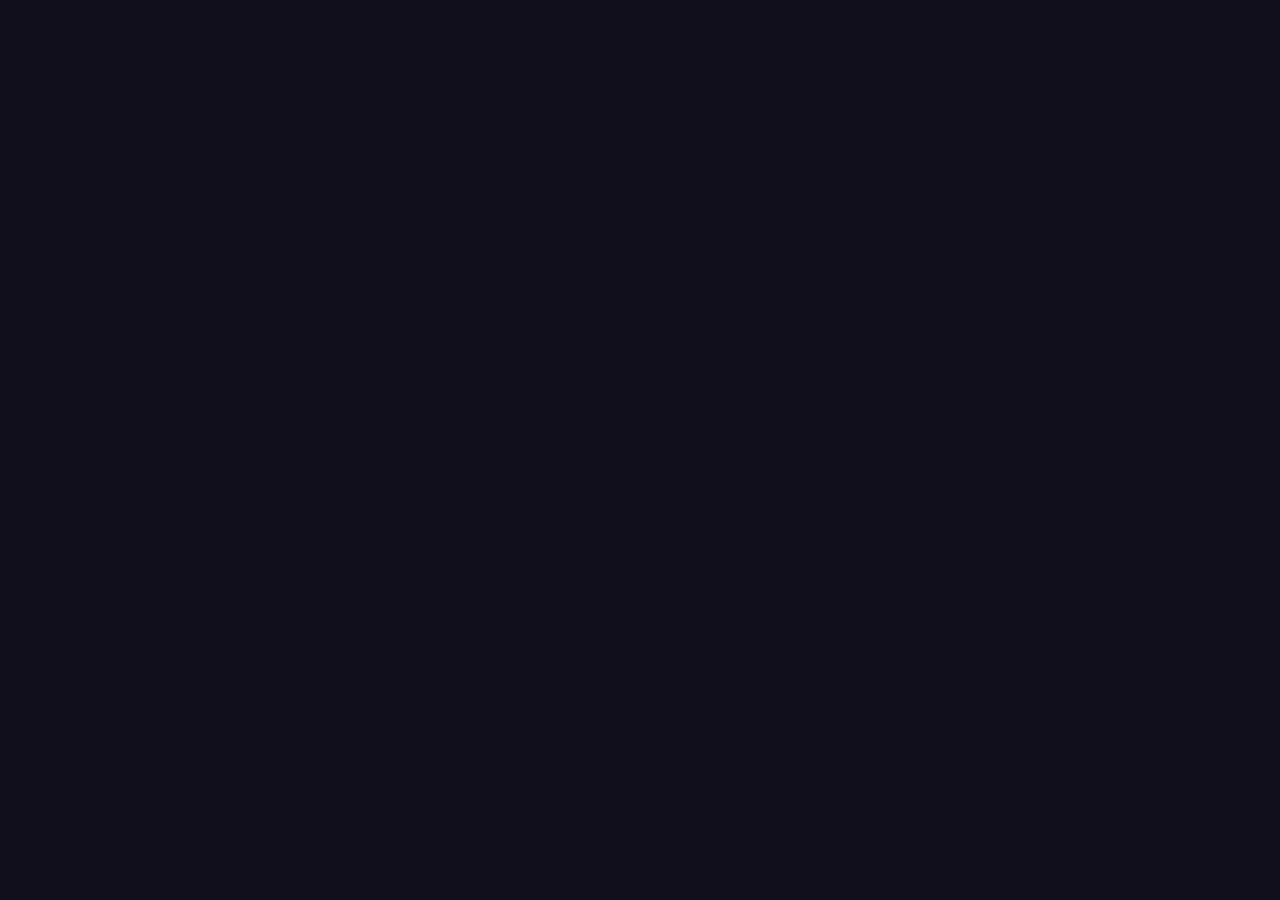
==== commit 9ab482fb: "Update index.html" ====
--- a/index.html
+++ b/index.html
@@ -4,103 +4,572 @@
     <meta charset="UTF-8">
     <meta name="viewport" content="width=device-width, initial-scale=1.0, user-scalable=no">
     <title>Шаурма-Мастер: Ночная Смена</title>
-    <link rel="stylesheet" href="style.css">
     <script src="https://yandex.ru"></script>
-</head>
-<body>
-
-    <header>
-        <div class="stats-group">
-            <div class="badge">💰 <span id="coins">0</span></div>
-            <div class="badge">🌯 <span id="sold-count">0</span></div>
-        </div>
-        <div class="title-sign" id="shop-sign">ШАУРМА 24/7</div>
-        <div class="header-btns">
-            <button class="icon-btn" id="shop-btn">🛠️ Ларек</button>
-            <button class="icon-btn" id="music-btn">🎵</button>
-        </div>
-    </header>
-
-    <!-- Зона клиента за окном -->
-    <section class="window-zone">
-        <div class="customer-card" id="customer-card">
-            <div class="customer-figure">
-                <div class="cust-head" id="cust-avatar">🧔</div>
-                <div class="cust-body" id="cust-shirt"></div>
-            </div>
-            <div class="order-ticket">
-                <div class="ticket-header">
-                    <span class="ticket-title" id="order-title">Классическая</span>
-                    <span class="ticket-price" id="order-price">+25💰</span>
-                </div>
-                <div class="ticket-ings" id="order-ings"></div>
-                <div class="patience-track">
-                    <div class="patience-fill" id="patience-fill"></div>
-                </div>
-            </div>
-        </div>
-    </section>
-
-    <!-- Рабочий стол шаурмиста -->
-    <main class="kitchen-table">
-        <div id="toast-msg">Нарежьте мясо с вертела и соберите заказ!</div>
-
-        <div class="stations-row">
-            <!-- Слева: Вертел с мясом -->
-            <div class="station spit-station" id="spit-btn">
-                <div class="station-label">Вертел (<span id="meat-stock">5</span>)</div>
-                <div class="spit-visual" id="spit-visual">
-                    <div class="spit-rod"></div>
-                    <div class="spit-meat" id="spit-meat"></div>
-                </div>
-                <div class="station-hint" id="spit-hint">Нажми: срезать</div>
-            </div>
-
-            <!-- Центр: Доска и лаваш -->
-            <div class="station board-station">
-                <div class="station-label">Сборка на лаваше</div>
-                <div class="lavash-wrap" id="lavash-area">
-                    <div class="lavash-sheet" id="lavash-sheet">
-                        <div class="layers-stack" id="layers-stack"></div>
-                    </div>
-                    <div class="wrapped-shawarma" id="wrapped-shawarma">🌯</div>
-                </div>
-                <div class="board-actions">
-                    <button class="action-btn clear-btn" id="trash-btn">🗑️</button>
-                    <button class="action-btn wrap-btn" id="wrap-btn">Завернуть</button>
-                </div>
-            </div>
-
-            <!-- Справа: Контактный гриль -->
-            <div class="station grill-station" id="grill-btn">
-                <div class="station-label">Гриль</div>
-                <div class="grill-visual" id="grill-visual">
-                    <div class="grill-lines"></div>
-                    <div class="grill-item" id="grill-item">🌯</div>
-                </div>
-                <div class="grill-meter">
-                    <div class="grill-zone-perfect"></div>
-                    <div class="grill-progress" id="grill-progress"></div>
-                </div>
-                <div class="station-hint" id="grill-hint">Пусто</div>
-            </div>
-        </div>
-
-        <!-- Лоток с ингредиентами внизу -->
-        <div class="ingredients-tray" id="ingredients-tray"></div>
-    </main>
-
-    <!-- Модальное окно прокачки ларька -->
-    <div class="modal-overlay" id="shop-modal">
-        <div class="modal-card">
-            <div class="modal-header">
-                <h2>🛠️ Прокачка ларька</h2>
-                <button class="close-btn" id="close-shop-btn">✕</button>
-            </div>
-            <div class="shop-list" id="shop-list"></div>
-        </div>
-    </div>
-
-    <script src="game.js"></script>
-</body>
-</html>
+    <style>
+        * {
+            box-sizing: border-box;
+            user-select: none;
+            -webkit-tap-highlight-color: transparent;
+        }
+
+        body {
+            margin: 0;
+            padding: 0;
+            font-family: 'Segoe UI', Roboto, Helvetica, Arial, sans-serif;
+            background: #12101c;
+            height: 100vh;
+            display: flex;
+            flex-direction: column;
+            justify-content: space-between;
+            color: #ffffff;
+            overflow: hidden;
+        }
+
+        header {
+            background: #1b182b;
+            border-bottom: 3px solid #ff7675;
+            padding: 8px 12px;
+            display: flex;
+            justify-content: space-between;
+            align-items: center;
+            z-index: 20;
+        }
+
+        .stats-group, .header-btns {
+            display: flex;
+            gap: 6px;
+        }
+
+        .badge, .icon-btn {
+            background: #28243d;
+            border: 2px solid #fdcb6e;
+            border-radius: 20px;
+            padding: 5px 11px;
+            font-weight: 800;
+            font-size: 13px;
+            color: #ffffff;
+        }
+
+        .icon-btn {
+            border-color: #00cec9;
+            cursor: pointer;
+        }
+
+        .icon-btn:active {
+            transform: scale(0.92);
+        }
+
+        .title-sign {
+            font-weight: 900;
+            font-size: 16px;
+            letter-spacing: 1px;
+            color: #ff7675;
+            text-shadow: 0 0 10px rgba(255, 118, 117, 0.7);
+            cursor: pointer;
+        }
+
+        .window-zone {
+            flex: 1;
+            background: linear-gradient(180deg, #0d0c1d 0%, #241f3d 75%, #383159 100%);
+            position: relative;
+            display: flex;
+            align-items: flex-end;
+            justify-content: center;
+            padding: 10px 12px 0;
+            overflow: hidden;
+        }
+
+        .customer-card {
+            display: flex;
+            align-items: flex-end;
+            gap: 14px;
+            transition: transform 0.45s cubic-bezier(0.34, 1.56, 0.64, 1), opacity 0.35s;
+            transform: translateX(-120vw);
+            opacity: 0;
+        }
+
+        .customer-card.arrived {
+            transform: translateX(0);
+            opacity: 1;
+        }
+
+        .customer-card.leave-happy {
+            transform: translateX(120vw);
+            opacity: 0;
+        }
+
+        .customer-card.leave-angry {
+            transform: translateX(-120vw);
+            opacity: 0;
+        }
+
+        .customer-figure {
+            display: flex;
+            flex-direction: column;
+            align-items: center;
+            animation: idleCustomer 1.6s ease-in-out infinite;
+        }
+
+        @keyframes idleCustomer {
+            0%, 100% { transform: translateY(0); }
+            50% { transform: translateY(3px); }
+        }
+
+        .cust-head {
+            font-size: 56px;
+            line-height: 1;
+            z-index: 2;
+            margin-bottom: -8px;
+        }
+
+        .cust-body {
+            width: 74px;
+            height: 68px;
+            background: #0984e3;
+            border-radius: 24px 24px 0 0;
+            box-shadow: inset 0 -8px 15px rgba(0, 0, 0, 0.3);
+        }
+
+        .order-ticket {
+            background: #fffdf7;
+            color: #2d3436;
+            border-radius: 14px;
+            padding: 8px 12px;
+            min-width: 180px;
+            max-width: 230px;
+            margin-bottom: 14px;
+            box-shadow: 0 8px 20px rgba(0, 0, 0, 0.5);
+            border-top: 5px solid #e17055;
+        }
+
+        .ticket-header {
+            display: flex;
+            justify-content: space-between;
+            align-items: center;
+            font-weight: 900;
+            font-size: 13px;
+            margin-bottom: 6px;
+            border-bottom: 1px dashed #b2bec3;
+            padding-bottom: 4px;
+        }
+
+        .ticket-price {
+            color: #00b894;
+        }
+
+        .ticket-ings {
+            display: flex;
+            flex-wrap: wrap;
+            gap: 5px;
+            margin-bottom: 8px;
+        }
+
+        .ticket-chip {
+            background: #ffeaa7;
+            border-radius: 8px;
+            padding: 3px 6px;
+            font-size: 12px;
+            font-weight: 800;
+            display: flex;
+            align-items: center;
+            gap: 3px;
+        }
+
+        .ticket-chip.done {
+            background: #55efc4;
+            text-decoration: line-through;
+            opacity: 0.7;
+        }
+
+        .patience-track {
+            width: 100%;
+            height: 6px;
+            background: #dfe6e9;
+            border-radius: 6px;
+            overflow: hidden;
+        }
+
+        .patience-fill {
+            height: 100%;
+            width: 100%;
+            background: #00b894;
+            transition: width 0.2s linear, background-color 0.3s;
+        }
+
+        .kitchen-table {
+            background: linear-gradient(180deg, #4b5563 0%, #1f2937 100%);
+            border-top: 5px solid #9ca3af;
+            padding: 8px 10px 14px;
+            display: flex;
+            flex-direction: column;
+            align-items: center;
+            z-index: 15;
+        }
+
+        #toast-msg {
+            font-size: 12px;
+            font-weight: 800;
+            color: #ffeaa7;
+            min-height: 18px;
+            margin-bottom: 6px;
+            text-align: center;
+        }
+
+        .stations-row {
+            display: grid;
+            grid-template-columns: 1fr 1.6fr 1fr;
+            gap: 8px;
+            width: 100%;
+            max-width: 680px;
+            margin-bottom: 10px;
+        }
+
+        .station {
+            background: rgba(17, 24, 39, 0.8);
+            border: 2px solid #6b7280;
+            border-radius: 14px;
+            padding: 6px;
+            display: flex;
+            flex-direction: column;
+            align-items: center;
+            justify-content: space-between;
+            min-height: 145px;
+        }
+
+        .spit-station, .grill-station {
+            cursor: pointer;
+        }
+
+        .spit-station:active, .grill-station:active {
+            transform: scale(0.96);
+        }
+
+        .station-label {
+            font-size: 11px;
+            font-weight: 800;
+            color: #d1d5db;
+            text-align: center;
+        }
+
+        .station-hint {
+            font-size: 10px;
+            font-weight: 800;
+            color: #fdcb6e;
+            text-align: center;
+        }
+
+        .spit-visual {
+            position: relative;
+            width: 54px;
+            height: 82px;
+            display: flex;
+            align-items: center;
+            justify-content: center;
+        }
+
+        .spit-rod {
+            width: 6px;
+            height: 100%;
+            background: #d1d5db;
+            border-radius: 4px;
+        }
+
+        .spit-meat {
+            position: absolute;
+            width: 44px;
+            height: 64px;
+            background: repeating-linear-gradient(0deg, #b33939, #b33939 8px, #cd6133 8px, #cd6133 14px);
+            border-radius: 18px 18px 10px 10px;
+            box-shadow: inset -6px 0 10px rgba(0, 0, 0, 0.45);
+            transition: width 0.25s, opacity 0.25s;
+            animation: spinMeat 2.5s linear infinite;
+        }
+
+        @keyframes spinMeat {
+            0%, 100% { transform: scaleX(1); }
+            50% { transform: scaleX(0.9); }
+        }
+
+        .spit-meat.empty {
+            width: 8px;
+            opacity: 0.2;
+        }
+
+        .lavash-wrap {
+            width: 100%;
+            height: 76px;
+            display: flex;
+            align-items: center;
+            justify-content: center;
+            position: relative;
+        }
+
+        .lavash-sheet {
+            width: 92%;
+            height: 66px;
+            background: #f7d794;
+            border: 2px dashed #e1b12c;
+            border-radius: 50%;
+            display: flex;
+            align-items: center;
+            justify-content: center;
+            position: relative;
+            overflow: hidden;
+            box-shadow: inset 0 0 10px rgba(180, 120, 40, 0.35);
+        }
+
+        .layers-stack {
+            display: flex;
+            flex-wrap: wrap;
+            align-items: center;
+            justify-content: center;
+            gap: 2px;
+            padding: 4px;
+        }
+
+        .layer-item {
+            font-size: 20px;
+            animation: dropLayer 0.2s cubic-bezier(0.34, 1.56, 0.64, 1);
+        }
+
+        @keyframes dropLayer {
+            0% { transform: scale(1.7) translateY(-15px); opacity: 0; }
+            100% { transform: scale(1) translateY(0); opacity: 1; }
+        }
+
+        .wrapped-shawarma {
+            display: none;
+            font-size: 52px;
+            animation: dropLayer 0.25s ease-out;
+        }
+
+        .lavash-wrap.is-wrapped .lavash-sheet {
+            display: none;
+        }
+
+        .lavash-wrap.is-wrapped .wrapped-shawarma {
+            display: block;
+        }
+
+        .board-actions {
+            display: flex;
+            gap: 6px;
+            width: 100%;
+        }
+
+        .action-btn {
+            border: none;
+            border-radius: 8px;
+            padding: 6px 8px;
+            font-weight: 800;
+            font-size: 11px;
+            cursor: pointer;
+        }
+
+        .clear-btn {
+            background: #636e72;
+            color: #ffffff;
+        }
+
+        .wrap-btn {
+            flex: 1;
+            background: #00b894;
+            color: #ffffff;
+        }
+
+        .wrap-btn:active {
+            transform: scale(0.94);
+        }
+
+        .grill-visual {
+            width: 68px;
+            height: 64px;
+            background: #2d3436;
+border: 3px solid #636e72;
+border-radius: 10px;
+position: relative;
+display: flex;
+align-items: center;
+justify-content: center;
+overflow: hidden;
+}
+.grill-lines {
+position: absolute;
+inset: 4px;
+background: repeating-linear-gradient(90deg, transparent, transparent 6px, #1e272e 6px, #1e272e 10px);
+}
+.grill-item {
+font-size: 40px;
+z-index: 2;
+display: none;
+}
+.grill-visual.cooking .grill-item {
+display: block;
+animation: sizzle 0.25s infinite alternate;
+}
+.grill-visual.burned .grill-item {
+display: block;
+filter: grayscale(100%) brightness(0.3);
+}
+@keyframes sizzle {
+from { transform: translateX(-1px) rotate(-2deg); }
+to { transform: translateX(1px) rotate(2deg); }
+}
+.grill-meter {
+width: 100%;
+height: 8px;
+background: #374151;
+border-radius: 6px;
+position: relative;
+overflow: hidden;
+margin: 4px 0;
+}
+.grill-zone-perfect {
+position: absolute;
+left: 60%;
+width: 28%;
+height: 100%;
+background: rgba(0, 184, 148, 0.45);
+border-left: 1px solid #00b894;
+border-right: 1px solid #00b894;
+}
+.grill-progress {
+height: 100%;
+width: 0%;
+background: #fdcb6e;
+transition: width 0.1s linear;
+}
+.ingredients-tray {
+display: grid;
+grid-template-columns: repeat(4, 1fr);
+gap: 6px;
+width: 100%;
+max-width: 680px;
+}
+.ing-card {
+background: #374151;
+border: 2px solid #6b7280;
+border-radius: 12px;
+padding: 6px 4px;
+text-align: center;
+cursor: pointer;
+}
+.ing-card:active {
+transform: scale(0.92);
+border-color: #fdcb6e;
+}
+.ing-card.locked {
+opacity: 0.4;
+cursor: default;
+}
+.ing-emoji {
+font-size: 22px;
+display: block;
+}
+.ing-title {
+font-size: 11px;
+font-weight: 700;
+display: block;
+margin-top: 2px;
+}
+.float-score {
+position: fixed;
+left: 50%;
+top: 38%;
+transform: translateX(-50%);
+font-size: 26px;
+font-weight: 900;
+pointer-events: none;
+z-index: 100;
+animation: floatUp 0.9s ease-out forwards;
+text-shadow: 0 2px 6px rgba(0, 0, 0, 0.8);
+}
+@keyframes floatUp {
+0% { opacity: 1; transform: translate(-50%, 0) scale(0.8); }
+100% { opacity: 0; transform: translate(-50%, -65px) scale(1.2); }
+}
+.modal-overlay {
+position: fixed;
+inset: 0;
+background: rgba(0, 0, 0, 0.82);
+display: none;
+align-items: center;
+justify-content: center;
+z-index: 50;
+padding: 15px;
+}
+.modal-overlay.open {
+display: flex;
+}
+.modal-card {
+background: #1f2937;
+border: 2px solid #00cec9;
+border-radius: 20px;
+width: 100%;
+max-width: 440px;
+max-height: 80vh;
+padding: 16px;
+display: flex;
+flex-direction: column;
+}
+.modal-header {
+display: flex;
+justify-content: space-between;
+align-items: center;
+margin-bottom: 12px;
+}
+.modal-header h2 {
+margin: 0;
+font-size: 18px;
+color: #fdcb6e;
+}
+.close-btn {
+background: #ff7675;
+color: #ffffff;
+border: none;
+border-radius: 50%;
+width: 28px;
+height: 28px;
+font-weight: bold;
+cursor: pointer;
+}
+.shop-list {
+overflow-y: auto;
+display: flex;
+flex-direction: column;
+gap: 8px;
+}
+.shop-row {
+background: rgba(255, 255, 255, 0.07);
+border-radius: 12px;
+padding: 10px;
+display: flex;
+justify-content: space-between;
+align-items: center;
+gap: 10px;
+}
+.shop-row h3 {
+margin: 0 0 3px 0;
+font-size: 14px;
+}
+.shop-row p {
+margin: 0;
+font-size: 11px;
+color: #d1d5db;
+}
+.buy-btn {
+background: #00b894;
+color: #ffffff;
+border: none;
+border-radius: 10px;
+padding: 8px 12px;
+font-weight: 800;
+font-size: 12px;
+cursor: pointer;
+white-space: nowrap;
+}
+.buy-btn:disabled {
+background: #4b5563;
+color: #9ca3af;
+cursor: default;
+}
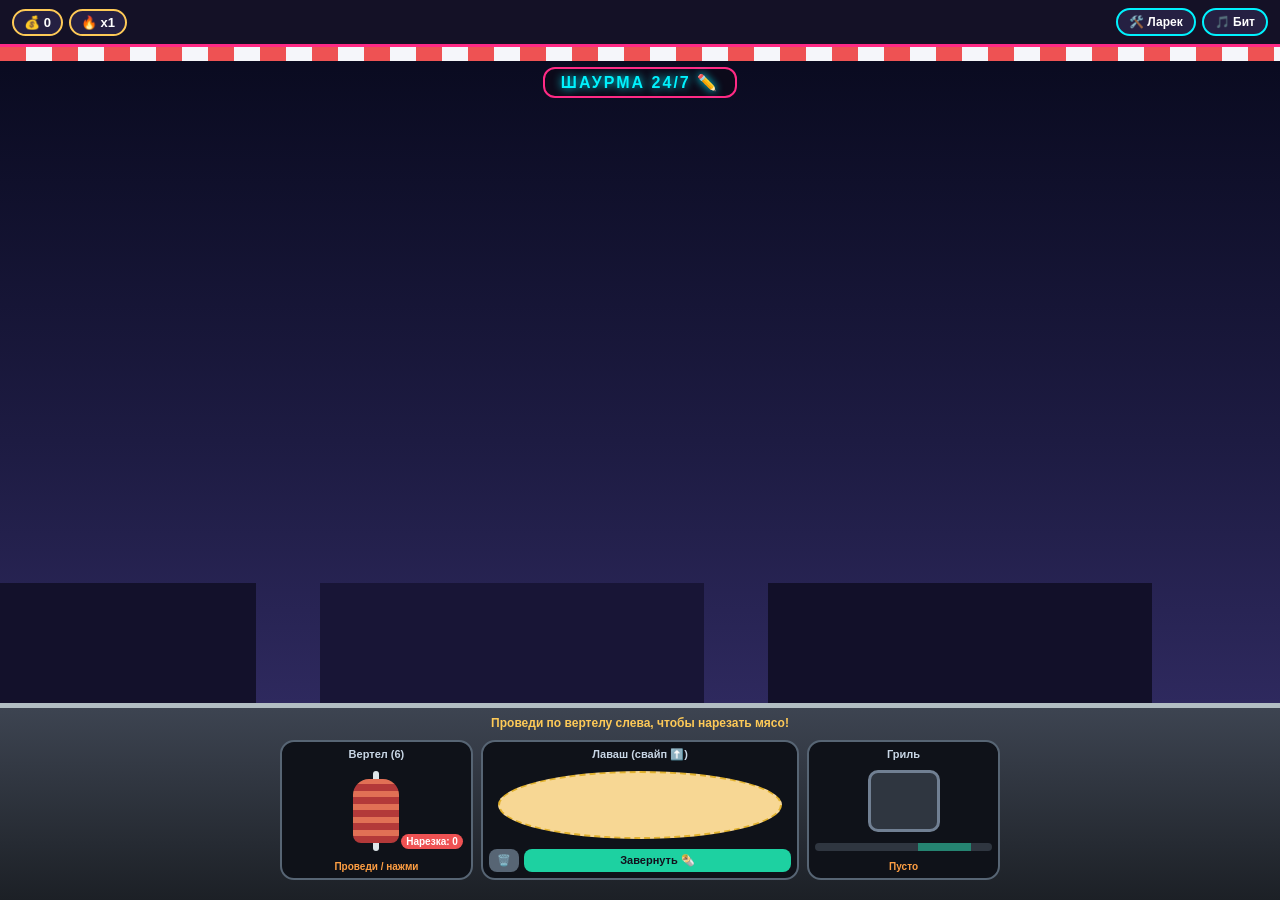
==== commit 510e1164: "Update index.html" ====
--- a/index.html
+++ b/index.html
@@ -2,574 +2,546 @@
 <html lang="ru">
 <head>
     <meta charset="UTF-8">
-    <meta name="viewport" content="width=device-width, initial-scale=1.0, user-scalable=no">
-    <title>Шаурма-Мастер: Ночная Смена</title>
+    <meta name="viewport" content="width=device-width, initial-scale=1.0, maximum-scale=1.0, user-scalable=no">
+    <title>Шеф-Шаурма: Ночная Смена</title>
     <script src="https://yandex.ru"></script>
     <style>
-        * {
-            box-sizing: border-box;
-            user-select: none;
-            -webkit-tap-highlight-color: transparent;
-        }
-
-        body {
-            margin: 0;
-            padding: 0;
-            font-family: 'Segoe UI', Roboto, Helvetica, Arial, sans-serif;
-            background: #12101c;
-            height: 100vh;
-            display: flex;
-            flex-direction: column;
-            justify-content: space-between;
-            color: #ffffff;
-            overflow: hidden;
-        }
-
-        header {
-            background: #1b182b;
-            border-bottom: 3px solid #ff7675;
-            padding: 8px 12px;
-            display: flex;
-            justify-content: space-between;
-            align-items: center;
-            z-index: 20;
-        }
-
-        .stats-group, .header-btns {
-            display: flex;
-            gap: 6px;
-        }
-
-        .badge, .icon-btn {
-            background: #28243d;
-            border: 2px solid #fdcb6e;
-            border-radius: 20px;
-            padding: 5px 11px;
-            font-weight: 800;
-            font-size: 13px;
-            color: #ffffff;
-        }
-
-        .icon-btn {
-            border-color: #00cec9;
-            cursor: pointer;
-        }
-
-        .icon-btn:active {
-            transform: scale(0.92);
-        }
-
-        .title-sign {
-            font-weight: 900;
-            font-size: 16px;
-            letter-spacing: 1px;
-            color: #ff7675;
-            text-shadow: 0 0 10px rgba(255, 118, 117, 0.7);
-            cursor: pointer;
-        }
-
-        .window-zone {
-            flex: 1;
-            background: linear-gradient(180deg, #0d0c1d 0%, #241f3d 75%, #383159 100%);
-            position: relative;
-            display: flex;
-            align-items: flex-end;
-            justify-content: center;
-            padding: 10px 12px 0;
-            overflow: hidden;
-        }
-
-        .customer-card {
-            display: flex;
-            align-items: flex-end;
-            gap: 14px;
-            transition: transform 0.45s cubic-bezier(0.34, 1.56, 0.64, 1), opacity 0.35s;
-            transform: translateX(-120vw);
-            opacity: 0;
-        }
-
-        .customer-card.arrived {
-            transform: translateX(0);
-            opacity: 1;
-        }
-
-        .customer-card.leave-happy {
-            transform: translateX(120vw);
-            opacity: 0;
-        }
-
-        .customer-card.leave-angry {
-            transform: translateX(-120vw);
-            opacity: 0;
-        }
-
-        .customer-figure {
-            display: flex;
-            flex-direction: column;
-            align-items: center;
-            animation: idleCustomer 1.6s ease-in-out infinite;
-        }
-
-        @keyframes idleCustomer {
-            0%, 100% { transform: translateY(0); }
-            50% { transform: translateY(3px); }
-        }
-
-        .cust-head {
-            font-size: 56px;
-            line-height: 1;
-            z-index: 2;
-            margin-bottom: -8px;
-        }
-
-        .cust-body {
-            width: 74px;
-            height: 68px;
-            background: #0984e3;
-            border-radius: 24px 24px 0 0;
-            box-shadow: inset 0 -8px 15px rgba(0, 0, 0, 0.3);
-        }
-
-        .order-ticket {
-            background: #fffdf7;
-            color: #2d3436;
-            border-radius: 14px;
-            padding: 8px 12px;
-            min-width: 180px;
-            max-width: 230px;
-            margin-bottom: 14px;
-            box-shadow: 0 8px 20px rgba(0, 0, 0, 0.5);
-            border-top: 5px solid #e17055;
-        }
-
-        .ticket-header {
-            display: flex;
-            justify-content: space-between;
-            align-items: center;
-            font-weight: 900;
-            font-size: 13px;
-            margin-bottom: 6px;
-            border-bottom: 1px dashed #b2bec3;
-            padding-bottom: 4px;
-        }
-
-        .ticket-price {
-            color: #00b894;
-        }
-
-        .ticket-ings {
-            display: flex;
-            flex-wrap: wrap;
-            gap: 5px;
-            margin-bottom: 8px;
-        }
-
-        .ticket-chip {
-            background: #ffeaa7;
-            border-radius: 8px;
-            padding: 3px 6px;
-            font-size: 12px;
-            font-weight: 800;
-            display: flex;
-            align-items: center;
-            gap: 3px;
-        }
-
-        .ticket-chip.done {
-            background: #55efc4;
-            text-decoration: line-through;
-            opacity: 0.7;
-        }
-
-        .patience-track {
-            width: 100%;
-            height: 6px;
-            background: #dfe6e9;
-            border-radius: 6px;
-            overflow: hidden;
-        }
-
-        .patience-fill {
-            height: 100%;
-            width: 100%;
-            background: #00b894;
-            transition: width 0.2s linear, background-color 0.3s;
-        }
-
-        .kitchen-table {
-            background: linear-gradient(180deg, #4b5563 0%, #1f2937 100%);
-            border-top: 5px solid #9ca3af;
-            padding: 8px 10px 14px;
-            display: flex;
-            flex-direction: column;
-            align-items: center;
-            z-index: 15;
-        }
-
-        #toast-msg {
-            font-size: 12px;
-            font-weight: 800;
-            color: #ffeaa7;
-            min-height: 18px;
-            margin-bottom: 6px;
-            text-align: center;
-        }
-
-        .stations-row {
-            display: grid;
-            grid-template-columns: 1fr 1.6fr 1fr;
-            gap: 8px;
-            width: 100%;
-            max-width: 680px;
-            margin-bottom: 10px;
-        }
-
-        .station {
-            background: rgba(17, 24, 39, 0.8);
-            border: 2px solid #6b7280;
-            border-radius: 14px;
-            padding: 6px;
-            display: flex;
-            flex-direction: column;
-            align-items: center;
-            justify-content: space-between;
-            min-height: 145px;
-        }
-
-        .spit-station, .grill-station {
-            cursor: pointer;
-        }
-
-        .spit-station:active, .grill-station:active {
-            transform: scale(0.96);
-        }
-
-        .station-label {
-            font-size: 11px;
-            font-weight: 800;
-            color: #d1d5db;
-            text-align: center;
-        }
-
-        .station-hint {
-            font-size: 10px;
-            font-weight: 800;
-            color: #fdcb6e;
-            text-align: center;
-        }
-
-        .spit-visual {
-            position: relative;
-            width: 54px;
-            height: 82px;
-            display: flex;
-            align-items: center;
-            justify-content: center;
-        }
-
-        .spit-rod {
-            width: 6px;
-            height: 100%;
-            background: #d1d5db;
-            border-radius: 4px;
-        }
-
-        .spit-meat {
-            position: absolute;
-            width: 44px;
-            height: 64px;
-            background: repeating-linear-gradient(0deg, #b33939, #b33939 8px, #cd6133 8px, #cd6133 14px);
-            border-radius: 18px 18px 10px 10px;
-            box-shadow: inset -6px 0 10px rgba(0, 0, 0, 0.45);
-            transition: width 0.25s, opacity 0.25s;
-            animation: spinMeat 2.5s linear infinite;
-        }
-
-        @keyframes spinMeat {
-            0%, 100% { transform: scaleX(1); }
-            50% { transform: scaleX(0.9); }
-        }
-
-        .spit-meat.empty {
-            width: 8px;
-            opacity: 0.2;
-        }
-
-        .lavash-wrap {
-            width: 100%;
-            height: 76px;
-            display: flex;
-            align-items: center;
-            justify-content: center;
-            position: relative;
-        }
-
-        .lavash-sheet {
-            width: 92%;
-            height: 66px;
-            background: #f7d794;
-            border: 2px dashed #e1b12c;
-            border-radius: 50%;
-            display: flex;
-            align-items: center;
-            justify-content: center;
-            position: relative;
-            overflow: hidden;
-            box-shadow: inset 0 0 10px rgba(180, 120, 40, 0.35);
-        }
-
-        .layers-stack {
-            display: flex;
-            flex-wrap: wrap;
-            align-items: center;
-            justify-content: center;
-            gap: 2px;
-            padding: 4px;
-        }
-
-        .layer-item {
-            font-size: 20px;
-            animation: dropLayer 0.2s cubic-bezier(0.34, 1.56, 0.64, 1);
-        }
-
-        @keyframes dropLayer {
-            0% { transform: scale(1.7) translateY(-15px); opacity: 0; }
-            100% { transform: scale(1) translateY(0); opacity: 1; }
-        }
-
-        .wrapped-shawarma {
-            display: none;
-            font-size: 52px;
-            animation: dropLayer 0.25s ease-out;
-        }
-
-        .lavash-wrap.is-wrapped .lavash-sheet {
-            display: none;
-        }
-
-        .lavash-wrap.is-wrapped .wrapped-shawarma {
-            display: block;
-        }
-
-        .board-actions {
-            display: flex;
-            gap: 6px;
-            width: 100%;
-        }
-
-        .action-btn {
-            border: none;
-            border-radius: 8px;
-            padding: 6px 8px;
-            font-weight: 800;
-            font-size: 11px;
-            cursor: pointer;
-        }
-
-        .clear-btn {
-            background: #636e72;
-            color: #ffffff;
-        }
-
-        .wrap-btn {
-            flex: 1;
-            background: #00b894;
-            color: #ffffff;
-        }
-
-        .wrap-btn:active {
-            transform: scale(0.94);
-        }
-
-        .grill-visual {
-            width: 68px;
-            height: 64px;
-            background: #2d3436;
-border: 3px solid #636e72;
-border-radius: 10px;
-position: relative;
-display: flex;
-align-items: center;
-justify-content: center;
-overflow: hidden;
-}
-.grill-lines {
-position: absolute;
-inset: 4px;
-background: repeating-linear-gradient(90deg, transparent, transparent 6px, #1e272e 6px, #1e272e 10px);
-}
-.grill-item {
-font-size: 40px;
-z-index: 2;
-display: none;
-}
-.grill-visual.cooking .grill-item {
-display: block;
-animation: sizzle 0.25s infinite alternate;
-}
-.grill-visual.burned .grill-item {
-display: block;
-filter: grayscale(100%) brightness(0.3);
-}
-@keyframes sizzle {
-from { transform: translateX(-1px) rotate(-2deg); }
-to { transform: translateX(1px) rotate(2deg); }
-}
-.grill-meter {
-width: 100%;
-height: 8px;
-background: #374151;
-border-radius: 6px;
-position: relative;
-overflow: hidden;
-margin: 4px 0;
-}
-.grill-zone-perfect {
-position: absolute;
-left: 60%;
-width: 28%;
-height: 100%;
-background: rgba(0, 184, 148, 0.45);
-border-left: 1px solid #00b894;
-border-right: 1px solid #00b894;
-}
-.grill-progress {
-height: 100%;
-width: 0%;
-background: #fdcb6e;
-transition: width 0.1s linear;
-}
-.ingredients-tray {
-display: grid;
-grid-template-columns: repeat(4, 1fr);
-gap: 6px;
-width: 100%;
-max-width: 680px;
-}
-.ing-card {
-background: #374151;
-border: 2px solid #6b7280;
-border-radius: 12px;
-padding: 6px 4px;
-text-align: center;
-cursor: pointer;
-}
-.ing-card:active {
-transform: scale(0.92);
-border-color: #fdcb6e;
-}
-.ing-card.locked {
-opacity: 0.4;
-cursor: default;
-}
-.ing-emoji {
-font-size: 22px;
-display: block;
-}
-.ing-title {
-font-size: 11px;
-font-weight: 700;
-display: block;
-margin-top: 2px;
-}
-.float-score {
-position: fixed;
-left: 50%;
-top: 38%;
-transform: translateX(-50%);
-font-size: 26px;
-font-weight: 900;
-pointer-events: none;
-z-index: 100;
-animation: floatUp 0.9s ease-out forwards;
-text-shadow: 0 2px 6px rgba(0, 0, 0, 0.8);
-}
-@keyframes floatUp {
-0% { opacity: 1; transform: translate(-50%, 0) scale(0.8); }
-100% { opacity: 0; transform: translate(-50%, -65px) scale(1.2); }
-}
-.modal-overlay {
-position: fixed;
-inset: 0;
-background: rgba(0, 0, 0, 0.82);
-display: none;
-align-items: center;
-justify-content: center;
-z-index: 50;
-padding: 15px;
-}
-.modal-overlay.open {
-display: flex;
-}
-.modal-card {
-background: #1f2937;
-border: 2px solid #00cec9;
-border-radius: 20px;
-width: 100%;
-max-width: 440px;
-max-height: 80vh;
-padding: 16px;
-display: flex;
-flex-direction: column;
-}
-.modal-header {
-display: flex;
-justify-content: space-between;
-align-items: center;
-margin-bottom: 12px;
-}
-.modal-header h2 {
-margin: 0;
-font-size: 18px;
-color: #fdcb6e;
-}
-.close-btn {
-background: #ff7675;
-color: #ffffff;
-border: none;
-border-radius: 50%;
-width: 28px;
-height: 28px;
-font-weight: bold;
-cursor: pointer;
-}
-.shop-list {
-overflow-y: auto;
-display: flex;
-flex-direction: column;
-gap: 8px;
-}
-.shop-row {
-background: rgba(255, 255, 255, 0.07);
-border-radius: 12px;
-padding: 10px;
-display: flex;
-justify-content: space-between;
-align-items: center;
-gap: 10px;
-}
-.shop-row h3 {
-margin: 0 0 3px 0;
-font-size: 14px;
-}
-.shop-row p {
-margin: 0;
-font-size: 11px;
-color: #d1d5db;
-}
-.buy-btn {
-background: #00b894;
-color: #ffffff;
-border: none;
-border-radius: 10px;
-padding: 8px 12px;
-font-weight: 800;
-font-size: 12px;
-cursor: pointer;
-white-space: nowrap;
-}
-.buy-btn:disabled {
-background: #4b5563;
-color: #9ca3af;
-cursor: default;
-}
+        * { box-sizing: border-box; user-select: none; -webkit-user-select: none; -webkit-tap-highlight-color: transparent; touch-action: manipulation; }
+        body { margin: 0; padding: 0; font-family: 'Segoe UI', Roboto, Arial, sans-serif; background: #0d0b1a; height: 100vh; display: flex; flex-direction: column; justify-content: space-between; color: #fff; overflow: hidden; }
+        header { background: #141126; border-bottom: 3px solid #ff2a85; padding: 8px 12px; display: flex; justify-content: space-between; align-items: center; z-index: 30; }
+        .hud-group { display: flex; gap: 6px; align-items: center; }
+        .hud-pill { background: #252042; border: 2px solid #feca57; border-radius: 50px; padding: 4px 10px; font-weight: 800; font-size: 13px; }
+        .hud-btn { background: #252042; border: 2px solid #00f2fe; border-radius: 50px; padding: 5px 11px; font-weight: 800; font-size: 12px; color: #fff; cursor: pointer; }
+        .street-viewport { flex: 1; position: relative; background: linear-gradient(180deg, #090a1f 0%, #1d1b42 60%, #2e295e 100%); display: flex; flex-direction: column; justify-content: space-between; overflow: hidden; }
+        .awning { height: 14px; width: 100%; background: repeating-linear-gradient(90deg, #ee5253, #ee5253 26px, #f5f6fa 26px, #f5f6fa 52px); z-index: 15; }
+        .neon-board-wrap { display: flex; justify-content: center; z-index: 15; margin-top: 6px; }
+        .neon-board { background: #0c0a1a; border: 2px solid #ff2a85; border-radius: 12px; padding: 4px 16px; font-size: 16px; font-weight: 900; letter-spacing: 2px; color: #00f2fe; text-shadow: 0 0 8px #00f2fe; cursor: pointer; }
+        .city-bg { position: absolute; bottom: 0; left: 0; right: 0; height: 120px; background: linear-gradient(90deg, #13112b 0%, #13112b 20%, transparent 20%, transparent 25%, #181536 25%, #181536 55%, transparent 55%, transparent 60%, #121029 60%, #121029 90%, transparent 90%); z-index: 1; }
+        .customers-stage { flex: 1; display: flex; align-items: flex-end; gap: 20px; padding: 0 12px 0 8%; z-index: 10; }
+        .client-unit { display: flex; align-items: flex-end; gap: 8px; transition: all 0.4s ease; }
+        .client-unit.pos-1 { transform: scale(0.8) translateY(-8px); opacity: 0.75; }
+        .client-unit.leaving-ok { transform: translateX(120vw); opacity: 0; }
+        .client-unit.leaving-bad { transform: translateX(-120vw); opacity: 0; }
+        .body-full { display: flex; flex-direction: column; align-items: center; }
+        .head-emoji { font-size: 48px; line-height: 1; z-index: 2; margin-bottom: -7px; }
+        .jacket { width: 64px; height: 60px; border-radius: 20px 20px 6px 6px; }
+        .jeans { display: flex; gap: 6px; margin-top: -2px; }
+        .leg { width: 24px; height: 36px; background: #2c3e50; border-radius: 3px 3px 0 0; }
+        .order-card { background: #fffdf9; color: #2d3436; border-radius: 14px; padding: 7px 10px; min-width: 155px; margin-bottom: 18px; border-top: 5px solid #ff9f43; }
+        .client-unit.pos-1 .order-card { min-width: 55px; padding: 5px; text-align: center; }
+        .order-head { display: flex; justify-content: space-between; font-weight: 900; font-size: 12px; border-bottom: 1px dashed #b2bec3; padding-bottom: 3px; margin-bottom: 5px; }
+        .order-list { display: flex; flex-wrap: wrap; gap: 4px; margin-bottom: 6px; }
+        .ing-tag { background: #ffeaa7; border-radius: 6px; padding: 2px 5px; font-size: 11px; font-weight: 800; }
+        .ing-tag.checked { background: #55efc4; text-decoration: line-through; opacity: 0.65; }
+        .timer-bar { width: 100%; height: 5px; background: #dfe6e9; border-radius: 5px; overflow: hidden; }
+        .timer-fill { height: 100%; width: 100%; background: #00b894; }
+        .counter-deck { background: linear-gradient(180deg, #3d4451 0%, #1c2026 100%); border-top: 5px solid #b2bec3; padding: 8px 10px 12px; display: flex; flex-direction: column; align-items: center; z-index: 20; }
+        .action-prompt { font-size: 12px; font-weight: 800; color: #feca57; min-height: 18px; margin-bottom: 6px; text-align: center; }
+        .work-stations { display: grid; grid-template-columns: 1fr 1.65fr 1fr; gap: 8px; width: 100%; max-width: 720px; margin-bottom: 8px; }
+        .station-box { background: #0f1219; border: 2px solid #576574; border-radius: 14px; padding: 6px; display: flex; flex-direction: column; align-items: center; justify-content: space-between; min-height: 140px; }
+        .st-title { font-size: 11px; font-weight: 800; color: #c8d6e5; }
+        .st-sub { font-size: 10px; font-weight: 800; color: #ff9f43; text-align: center; }
+        .spit-zone { width: 100%; height: 80px; display: flex; align-items: center; justify-content: center; position: relative; cursor: pointer; }
+        .spit-pole { width: 6px; height: 100%; background: #dfe6e9; border-radius: 3px; }
+        .meat-roll { position: absolute; width: 46px; height: 64px; background: repeating-linear-gradient(0deg, #b33939, #b33939 7px, #e17055 7px, #e17055 13px); border-radius: 16px 16px 8px 8px; }
+        .meat-roll.depleted { width: 8px; opacity: 0.25; }
+        .sliced-badge { position: absolute; bottom: 2px; right: 2px; background: #ee5253; color: #fff; font-size: 10px; font-weight: 900; padding: 2px 5px; border-radius: 8px; }
+        .lavash-board { width: 100%; height: 80px; display: flex; align-items: center; justify-content: center; position: relative; }
+        .lavash-oval { width: 94%; height: 68px; background: #f7d794; border: 2px dashed #e1b12c; border-radius: 50%; display: flex; align-items: center; justify-content: center; position: relative; overflow: hidden; }
+        .sauce-zigzag { position: absolute; inset: 0; pointer-events: none; opacity: 0; }
+        .sauce-zigzag.visible { opacity: 1; }
+        .layers-box { display: flex; flex-wrap: wrap; justify-content: center; gap: 2px; z-index: 2; padding: 4px; }
+        .layer-emoji { font-size: 20px; }
+        .roll-ready { display: none; font-size: 50px; cursor: pointer; }
+        .lavash-board.wrapped .lavash-oval { display: none; }
+        .lavash-board.wrapped .roll-ready { display: block; }
+        .board-btns { display: flex; gap: 5px; width: 100%; }
+        .mini-btn { border: none; border-radius: 8px; padding: 5px 8px; font-weight: 800; font-size: 11px; cursor: pointer; }
+        .btn-trash { background: #576574; color: #fff; }
+        .btn-wrap { flex: 1; background: #1dd1a1; color: #12101c; }
+        .grill-plate { width: 72px; height: 62px; background: #2f3640; border: 3px solid #718093; border-radius: 10px; position: relative; display: flex; align-items: center; justify-content: center; cursor: pointer; }
+        .grill-roll { font-size: 38px; z-index: 2; display: none; }
+        .grill-plate.active .grill-roll { display: block; }
+        .grill-plate.burnt .grill-roll { display: block; filter: grayscale(100%) brightness(0.25); }
+        .heat-bar { width: 100%; height: 8px; background: #2f3640; border-radius: 6px; position: relative; overflow: hidden; }
+        .heat-sweetspot { position: absolute; left: 58%; width: 30%; height: 100%; background: rgba(29, 209, 161, 0.5); }
+        .heat-fill { height: 100%; width: 0%; background: #feca57; }
+        .tray-grid { display: grid; grid-template-columns: repeat(4, 1fr); gap: 6px; width: 100%; max-width: 720px; }
+        .tray-item { background: #2f3640; border: 2px solid #576574; border-radius: 12px; padding: 6px 4px; text-align: center; cursor: pointer; }
+        .tray-item.locked { opacity: 0.4; cursor: default; }
+        .tray-emoji { font-size: 22px; display: block; }
+        .tray-name { font-size: 11px; font-weight: 700; display: block; margin-top: 2px; }
+        .pop-fx { position: fixed; left: 50%; top: 40%; transform: translateX(-50%); font-size: 24px; font-weight: 900; pointer-events: none; z-index: 100; animation: flyText 0.9s ease-out forwards; }
+        @keyframes flyText { 0% { opacity: 1; transform: translate(-50%, 0); } 100% { opacity: 0; transform: translate(-50%, -60px); } }
+        .modal-bg { position: fixed; inset: 0; background: rgba(10, 8, 22, 0.85); display: none; align-items: center; justify-content: center; z-index: 60; padding: 15px; }
+        .modal-bg.open { display: flex; }
+        .modal-box { background: #1e2430; border: 2px solid #00f2fe; border-radius: 20px; width: 100%; max-width: 440px; max-height: 82vh; padding: 16px; display: flex; flex-direction: column; }
+        .modal-top { display: flex; justify-content: space-between; align-items: center; margin-bottom: 12px; }
+        .btn-close { background: #ee5253; color: #fff; border: none; border-radius: 50%; width: 28px; height: 28px; font-weight: bold; cursor: pointer; }
+        .upgrades-list { overflow-y: auto; display: flex; flex-direction: column; gap: 8px; }
+        .upg-card { background: rgba(255,255,255,0.07); border-radius: 12px; padding: 10px; display: flex; justify-content: space-between; align-items: center; gap: 10px; }
+        .btn-buy { background: #1dd1a1; color: #12101c; border: none; border-radius: 10px; padding: 8px 12px; font-weight: 800; font-size: 12px; cursor: pointer; }
+        .btn-buy:disabled { background: #576574; color: #c8d6e5; cursor: default; }
+    </style>
+</head>
+<body>
+
+    <header>
+        <div class="hud-group">
+            <div class="hud-pill">💰 <span id="coins">0</span></div>
+            <div class="hud-pill">🔥 x<span id="combo">1</span></div>
+        </div>
+        <div class="hud-group">
+            <button class="hud-btn" id="shop-btn">🛠️ Ларек</button>
+            <button class="hud-btn" id="music-btn">🎵 Бит</button>
+        </div>
+    </header>
+
+    <section class="street-viewport">
+        <div class="awning"></div>
+        <div class="neon-board-wrap">
+            <div class="neon-board" id="neon-board">
+                <span id="board-title">ШАУРМА 24/7</span> <span>✏️</span>
+            </div>
+        </div>
+        <div class="city-bg"></div>
+        <div class="customers-stage" id="customers-stage"></div>
+    </section>
+
+    <main class="counter-deck">
+        <div class="action-prompt" id="prompt-text">Проведи по вертелу слева, чтобы нарезать мясо!</div>
+
+        <div class="work-stations">
+            <div class="station-box" id="spit-station">
+                <div class="st-title">Вертел (<span id="spit-left">6</span>)</div>
+                <div class="spit-zone" id="spit-zone">
+                    <div class="spit-pole"></div>
+                    <div class="meat-roll" id="meat-roll"></div>
+                    <div class="sliced-badge">Нарезка: <span id="cut-meat">0</span></div>
+                </div>
+                <div class="st-sub" id="spit-sub">Проведи / нажми</div>
+            </div>
+
+            <div class="station-box">
+                <div class="st-title">Лаваш (свайп ⬆️)</div>
+                <div class="lavash-board" id="lavash-board">
+                    <div class="lavash-oval" id="lavash-oval">
+                        <svg class="sauce-zigzag" id="sauce-svg" viewBox="0 0 120 60">
+                            <path d="M15,30 Q30,10 45,30 T75,30 T105,30" fill="none" stroke="#fffdf7" stroke-width="5" stroke-linecap="round"/>
+                        </svg>
+                        <div class="layers-box" id="layers-box"></div>
+                    </div>
+                    <div class="roll-ready" id="roll-ready">🌯</div>
+                </div>
+                <div class="board-btns">
+                    <button class="mini-btn btn-trash" id="btn-trash">🗑️</button>
+                    <button class="mini-btn btn-wrap" id="btn-wrap">Завернуть 🌯</button>
+                </div>
+            </div>
+
+            <div class="station-box" id="grill-station">
+                <div class="st-title">Гриль</div>
+                <div class="grill-plate" id="grill-plate">
+                    <div class="grill-roll">🌯</div>
+                </div>
+                <div class="heat-bar">
+                    <div class="heat-sweetspot"></div>
+                    <div class="heat-fill" id="heat-fill"></div>
+                </div>
+                <div class="st-sub" id="grill-sub">Пусто</div>
+            </div>
+        </div>
+
+        <div class="tray-grid" id="tray-grid"></div>
+    </main>
+
+    <div class="modal-bg" id="shop-modal">
+        <div class="modal-box">
+            <div class="modal-top">
+                <h2>🛠️ Улучшения ларька</h2>
+                <button class="btn-close" id="btn-close-shop">✕</button>
+            </div>
+            <div class="upgrades-list" id="upgrades-list"></div>
+        </div>
+    </div>
+
+    <script>
+        const INGREDIENTS = [
+            { id: 'sauce', name: 'Соус', emoji: '🧄' },
+            { id: 'meat', name: 'Мясо', emoji: '🥩' },
+            { id: 'cucumber', name: 'Огурцы', emoji: '🥒' },
+            { id: 'tomato', name: 'Томаты', emoji: '🍅' },
+            { id: 'cabbage', name: 'Капуста', emoji: '🥬' },
+            { id: 'fries', name: 'Фри', emoji: '🍟' },
+            { id: 'cheese', name: 'Сыр', emoji: '🧀' },
+            { id: 'jalapeno', name: 'Халапеньо', emoji: '🌶️' }
+        ];
+
+        const RECIPES = [
+            { title: 'Классика', req: ['sauce', 'meat', 'cabbage', 'cucumber'], price: 25 },
+            { title: 'Сырная', req: ['sauce', 'meat', 'cheese', 'tomato'], price: 35 },
+            { title: 'Острая', req: ['sauce', 'meat', 'jalapeno', 'tomato'], price: 38 },
+            { title: 'С картошкой', req: ['sauce', 'meat', 'fries', 'cucumber'], price: 30 },
+            { title: 'Фитнес-ролл', req: ['sauce', 'cabbage', 'tomato', 'cucumber'], price: 22 },
+            { title: 'Царская', req: ['sauce', 'meat', 'cheese', 'fries', 'jalapeno'], price: 50 }
+        ];
+
+        const FACES = ['🧔', '👩', '👨', '👱‍♀️', '👩‍🦰', '🧑‍🦱', '🧢', '🕶️', '🎧', '👷'];
+        const JACKETS = ['#0984e3', '#6c5ce7', '#e17055', '#00b894', '#d63031', '#e84393', '#34495e'];
+
+        let data = JSON.parse(localStorage.getItem('shawarma_v4')) || {
+            coins: 0,
+            signName: 'ШАУРМА 24/7',
+            grillLvl: 1,
+            spitMax: 6,
+            autoSlicer: false,
+            unlocked: ['sauce', 'meat', 'cucumber', 'tomato', 'cabbage', 'fries']
+        };
+
+        let spitLeft = data.spitMax;
+        let cutMeat = 0;
+        let layers = [];
+        let wrapped = false;
+        let combo = 1;
+        let grillState = 'empty';
+        let heat = 0;
+        let grillTimer = null;
+        let grillPayload = [];
+        let queue = [];
+        let patience = 100;
+        let queueTimer = null;
+        let busy = false;
+
+        if (window.YaGames) {
+            YaGames.init().then(ysdk => {
+                if (ysdk.features && ysdk.features.LoadingAPI) ysdk.features.LoadingAPI.ready();
+            }).catch(() => {});
+        }
+
+        function save() { localStorage.setItem('shawarma_v4', JSON.stringify(data)); }
+
+        let actx = null, beatOn = false, beatTimer = null;
+        function initAudio() {
+            if (!actx) {
+                const AC = window.AudioContext || window.webkitAudioContext;
+                if (AC) actx = new AC();
+            }
+        }
+
+        function tone(freq, dur, type, vol) {
+            if (!actx) return;
+            const o = actx.createOscillator(), g = actx.createGain();
+            o.type = type || 'sine';
+            o.frequency.setValueAtTime(freq, actx.currentTime);
+            g.gain.setValueAtTime(vol || 0.08, actx.currentTime);
+            g.gain.exponentialRampToValueAtTime(0.001, actx.currentTime + dur);
+            o.connect(g); g.connect(actx.destination);
+            o.start(); o.stop(actx.currentTime + dur);
+        }
+
+        const lofiNotes = [220, 261.6, 329.6, 293.6, 246.9, 196];
+        let noteStep = 0;
+        document.getElementById('music-btn').addEventListener('click', function() {
+            initAudio();
+            if (beatOn) {
+                clearInterval(beatTimer); beatOn = false; this.textContent = '🎵 Бит';
+            } else {
+                beatOn = true; this.textContent = '🔊 Бит';
+                beatTimer = setInterval(() => {
+                    tone(lofiNotes[noteStep], 0.35, 'triangle', 0.04);
+                    noteStep = (noteStep + 1) % lofiNotes.length;
+                }, 460);
+            }
+        });
+
+        function promptMsg(txt) { document.getElementById('prompt-text').textContent = txt; }
+
+        function popFx(txt, color) {
+            const el = document.createElement('div');
+            el.className = 'pop-fx'; el.textContent = txt; el.style.color = color || '#55efc4';
+            document.body.appendChild(el);
+            setTimeout(() => el.remove(), 900);
+        }
+
+        document.getElementById('neon-board').addEventListener('click', () => {
+            const val = prompt('Название вашей шаурмичной (до 18 букв):', data.signName);
+            if (val && val.trim()) {
+                data.signName = val.trim().slice(0, 18).toUpperCase();
+                save(); updateHUD();
+            }
+        });
+
+        function updateHUD() {
+            document.getElementById('coins').textContent = data.coins;
+            document.getElementById('combo').textContent = combo;
+            document.getElementById('board-title').textContent = data.signName;
+        }
+
+        function sliceMeatAction() {
+            initAudio();
+            if (spitLeft <= 0) {
+                spitLeft = data.spitMax; updateSpitUI();
+                promptMsg('Новый вертел установлен! Нарезайте мясо 🔪');
+                tone(440, 0.12, 'sine', 0.1);
+                return;
+            }
+            spitLeft -= 1; cutMeat += 1; updateSpitUI();
+            tone(640, 0.06, 'sawtooth', 0.07);
+            promptMsg('Мясо нарезано (' + cutMeat + ' порц.)! Нажмите на «Мясо» в лотке');
+        }
+
+        function updateSpitUI() {
+            document.getElementById('spit-left').textContent = spitLeft;
+            document.getElementById('cut-meat').textContent = cutMeat;
+            const roll = document.getElementById('meat-roll'), sub = document.getElementById('spit-sub');
+            if (spitLeft <= 0) {
+                roll.classList.add('depleted'); sub.textContent = 'Нажми: новый вертел';
+            } else {
+                roll.classList.remove('depleted');
+                roll.style.width = (18 + Math.round((spitLeft / data.spitMax) * 28)) + 'px';
+                sub.textContent = 'Проведи / нажми';
+            }
+        }
+
+        const spitZone = document.getElementById('spit-zone');
+        let lastSliceTime = 0;
+        spitZone.addEventListener('click', sliceMeatAction);
+        spitZone.addEventListener('pointermove', e => {
+            if (e.buttons > 0 && Date.now() - lastSliceTime > 260) {
+                lastSliceTime = Date.now(); sliceMeatAction();
+            }
+        });
+
+        setInterval(() => {
+            if (data.autoSlicer && spitLeft > 0 && cutMeat < 5) {
+                spitLeft -= 1; cutMeat += 1; updateSpitUI();
+            }
+        }, 3000);
+
+        function renderTray() {
+            const grid = document.getElementById('tray-grid');
+            grid.innerHTML = '';
+            INGREDIENTS.forEach(ing => {
+Use code with caution.
+const ok = data.unlocked.includes(ing.id);
+const card = document.createElement('div');
+card.className = 'tray-item' + (ok ? '' : ' locked');
+card.innerHTML = '' + ing.emoji + '' + (ok ? ing.name : '🔒 Ларек') + '';
+if (ok) card.addEventListener('click', () => putIngredient(ing));
+grid.appendChild(card);
+});
+}
+function putIngredient(ing) {
+initAudio();
+if (wrapped) { promptMsg('Шаурма уже завернута! Нажмите на неё, чтобы отправить на гриль ➡️'); return; }
+if (ing.id === 'meat') {
+if (cutMeat <= 0) { promptMsg('Нет нарезанного мяса! Проведите по вертелу слева 🔪'); tone(200, 0.15, 'sawtooth', 0.08); return; }
+cutMeat -= 1; updateSpitUI();
+}
+if (layers.length >= 6) { promptMsg('Лаваш полон! Нажмите «Завернуть»'); return; }
+layers.push(ing);
+tone(520, 0.07, 'sine', 0.09);
+renderBoard(); updateOrderChips();
+}
+function renderBoard() {
+const board = document.getElementById('lavash-board'), box = document.getElementById('layers-box'), sauce = document.getElementById('sauce-svg');
+box.innerHTML = '';
+if (wrapped) {
+board.classList.add('wrapped');
+} else {
+board.classList.remove('wrapped');
+if (layers.some(i => i.id === 'sauce')) sauce.classList.add('visible');
+else sauce.classList.remove('visible');
+layers.forEach(item => {
+if (item.id === 'sauce') return;
+const el = document.createElement('span');
+el.className = 'layer-emoji'; el.textContent = item.emoji;
+box.appendChild(el);
+});
+}
+}
+function wrapAction() {
+initAudio();
+if (wrapped) return;
+if (layers.length === 0) { promptMsg('Сначала положите продукты на лаваш!'); return; }
+wrapped = true; renderBoard();
+tone(680, 0.12, 'sine', 0.1);
+promptMsg('Завернуто! Нажмите на готовую 🌯 или на Гриль справа 🔥');
+}
+const lavashBoard = document.getElementById('lavash-board');
+let startY = 0;
+lavashBoard.addEventListener('pointerdown', e => { startY = e.clientY; });
+lavashBoard.addEventListener('pointerup', e => { if (startY - e.clientY > 25) wrapAction(); });
+document.getElementById('btn-wrap').addEventListener('click', wrapAction);
+document.getElementById('btn-trash').addEventListener('click', () => {
+initAudio(); layers = []; wrapped = false; renderBoard(); updateOrderChips();
+tone(240, 0.1, 'sine', 0.08); promptMsg('Доска очищена 🗑️');
+});
+document.getElementById('roll-ready').addEventListener('click', sendToGrill);
+document.getElementById('grill-station').addEventListener('click', handleGrillClick);
+function sendToGrill() {
+initAudio();
+if (!wrapped) { promptMsg('Сначала соберите и заверните шаурму!'); return; }
+if (grillState !== 'empty') { promptMsg('Гриль занят! Сначала снимите текущую шаурму'); return; }
+grillState = 'cooking'; heat = 0;
+grillPayload = layers.map(i => i.id);
+layers = []; wrapped = false; renderBoard(); updateOrderChips();
+tone(480, 0.12, 'sine', 0.1);
+promptMsg('Жарится! Нажмите на гриль в зеленой зоне 🔥');
+const speed = 2.3 + (data.grillLvl - 1) * 0.8;
+clearInterval(grillTimer);
+grillTimer = setInterval(() => {
+heat += speed;
+if (heat >= 58 && heat <= 88) grillState = 'ready';
+else if (heat > 88) grillState = 'burnt';
+if (heat >= 100) clearInterval(grillTimer);
+updateGrillUI();
+}, 100);
+updateGrillUI();
+}
+function handleGrillClick() {
+if (grillState === 'empty') { sendToGrill(); return; }
+initAudio();
+if (grillState === 'burnt') {
+clearInterval(grillTimer); grillState = 'empty'; heat = 0; combo = 1;
+updateHUD(); updateGrillUI(); tone(160, 0.25, 'sawtooth', 0.1);
+promptMsg('Шаурма сгорела! Выброшено в мусорку 💀');
+return;
+}
+if (grillState === 'cooking' || grillState === 'ready') {
+const isGolden = (grillState === 'ready');
+clearInterval(grillTimer); grillState = 'empty'; heat = 0; updateGrillUI();
+serveToClient(grillPayload, isGolden);
+}
+}
+function updateGrillUI() {
+const plate = document.getElementById('grill-plate'), sub = document.getElementById('grill-sub'), fill = document.getElementById('heat-fill');
+plate.className = 'grill-plate';
+fill.style.width = Math.min(100, heat) + '%';
+if (grillState === 'empty') { sub.textContent = 'Пусто'; fill.style.backgroundColor = '#feca57'; }
+else if (grillState === 'cooking') { plate.classList.add('active'); sub.textContent = 'Жарится...'; fill.style.backgroundColor = '#feca57'; }
+else if (grillState === 'ready') { plate.classList.add('active'); sub.textContent = 'ЗОЛОТАЯ! ЖМИ!'; fill.style.backgroundColor = '#1dd1a1'; }
+else if (grillState === 'burnt') { plate.classList.add('burnt'); sub.textContent = 'СГОРЕЛА! Выкинуть'; fill.style.backgroundColor = '#ee5253'; }
+}
+function makeClient() {
+const avail = RECIPES.filter(r => r.req.every(id => data.unlocked.includes(id)));
+return {
+order: avail[Math.floor(Math.random() * avail.length)],
+face: FACES[Math.floor(Math.random() * FACES.length)],
+jacket: JACKETS[Math.floor(Math.random() * JACKETS.length)]
+};
+}
+function fillQueue() { while (queue.length < 2) queue.push(makeClient()); }
+function renderQueue(leaveType) {
+const stage = document.getElementById('customers-stage');
+stage.innerHTML = '';
+queue.forEach((c, idx) => {
+const unit = document.createElement('div');
+unit.className = 'client-unit' + (idx === 1 ? ' pos-1' : '');
+if (idx === 0 && leaveType === 'ok') unit.classList.add('leaving-ok');
+if (idx === 0 && leaveType === 'bad') unit.classList.add('leaving-bad');
+let ticketHtml = idx === 0
+? '' + c.order.title + '+' + c.order.price + '💰'
+: '🌯';
+unit.innerHTML = '' + c.face + '' + ticketHtml;
+stage.appendChild(unit);
+});
+if (!leaveType) { updateOrderChips(); updatePatienceUI(); }
+}
+function updateOrderChips() {
+const list = document.getElementById('active-order-list');
+if (!list || !queue[0]) return;
+list.innerHTML = '';
+const counts = {};
+layers.forEach(i => { counts[i.id] = (counts[i.id] || 0) + 1; });
+queue[0].order.req.forEach(reqId => {
+const ing = INGREDIENTS.find(i => i.id === reqId);
+const chip = document.createElement('span');
+const ok = (counts[reqId] || 0) > 0;
+if (ok) counts[reqId] -= 1;
+chip.className = 'ing-tag' + (ok ? ' checked' : '');
+chip.textContent = ing.emoji + ' ' + ing.name;
+list.appendChild(chip);
+});
+}
+function startClientTimer() {
+busy = false; patience = 100; renderQueue(null);
+clearInterval(queueTimer);
+queueTimer = setInterval(() => {
+if (document.getElementById('shop-modal').classList.contains('open')) return;
+patience -= 0.42; updatePatienceUI();
+if (patience <= 0) { clearInterval(queueTimer); combo = 1; updateHUD(); nextClient(false); }
+}, 200);
+}
+function updatePatienceUI() {
+const bar = document.getElementById('patience-bar');
+if (!bar) return;
+bar.style.width = Math.max(0, patience) + '%';
+bar.style.backgroundColor = patience > 50 ? '#00b894' : (patience > 25 ? '#feca57' : '#ee5253');
+}
+function nextClient(isHappy) {
+busy = true; clearInterval(queueTimer);
+renderQueue(isHappy ? 'ok' : 'bad');
+if (!isHappy) { popFx('Ушел! 😠', '#ee5253'); promptMsg('Гость не дождался! Комбо сброшено 😠'); tone(180, 0.3, 'sawtooth', 0.1); }
+setTimeout(() => { queue.shift(); fillQueue(); startClientTimer(); }, 550);
+}
+function serveToClient(cookedIds, isGolden) {
+if (busy || !queue[0]) return;
+const target = queue[0].order;
+if ([...target.req].sort().join(',') === [...cookedIds].sort().join(',')) {
+const earned = target.price + (isGolden ? 10 : 0) + (combo - 1) * 3;
+data.coins += earned; combo = Math.min(5, combo + 1);
+save(); updateHUD();
+popFx('+' + earned + ' 💰 (x' + combo + ')', '#55efc4');
+promptMsg(isGolden ? 'Идеальная корочка! +' + earned + '💰' : 'Заказ отдан! +' + earned + '💰');
+tone(523.25, 0.1, 'sine', 0.1);
+setTimeout(() => tone(659.25, 0.1, 'sine', 0.1), 80);
+setTimeout(() => tone(783.99, 0.2, 'sine', 0.1), 160);
+nextClient(true);
+} else {
+combo = 1; updateHUD(); popFx('Не тот состав! ❌', '#ee5253');
+promptMsg('Ошибка в рецепте! Посмотрите на чек клиента'); tone(200, 0.25, 'sawtooth', 0.1);
+}
+}
+function renderShop() {
+const list = document.getElementById('upgrades-list');
+list.innerHTML = '';
+const gCost = data.grillLvl * 70;
+const gCard = document.createElement('div');
+gCard.className = 'upg-card';
+gCard.innerHTML = '🔥 Турбо-Гриль (Ур. ' + data.grillLvl + ')Ускоряет жарку шаурмы<button class="btn-buy" ' + (data.coins < gCost ? 'disabled' : '') + '>' + gCost + ' 💰';
+gCard.querySelector('button').addEventListener('click', () => {
+if (data.coins >= gCost) { data.coins -= gCost; data.grillLvl += 1; save(); updateHUD(); renderShop(); tone(650, 0.2, 'sine', 0.1); }
+});
+list.appendChild(gCard);
+const aCard = document.createElement('div');
+aCard.className = 'upg-card';
+aCard.innerHTML = '🤖 Авто-нарезчик мясаСам срезает мясо каждые 3 сек<button class="btn-buy" ' + (data.autoSlicer || data.coins < 120 ? 'disabled' : '') + '>' + (data.autoSlicer ? 'Куплено' : '120 💰') + '';
+aCard.querySelector('button').addEventListener('click', () => {
+if (!data.autoSlicer && data.coins >= 120) { data.coins -= 120; data.autoSlicer = true; save(); updateHUD(); renderShop(); tone(700, 0.2, 'sine', 0.1); }
+});
+list.appendChild(aCard);
+[
+{ id: 'cheese', title: '🧀 Сыр Чеддер', desc: 'Открывает «Сырную» (+35💰)', cost: 60 },
+{ id: 'jalapeno', title: '🌶️ Халапеньо', desc: 'Открывает «Острую» и «Царскую» (+50💰)', cost: 100 }
+].forEach(u => {
+const bought = data.unlocked.includes(u.id);
+const card = document.createElement('div');
+card.className = 'upg-card';
+card.innerHTML = '' + u.title + '' + u.desc + '<button class="btn-buy" ' + (bought || data.coins < u.cost ? 'disabled' : '') + '>' + (bought ? 'Открыто' : u.cost + ' 💰') + '';
+card.querySelector('button').addEventListener('click', () => {
+if (!bought && data.coins >= u.cost) { data.coins -= u.cost; data.unlocked.push(u.id); save(); updateHUD(); renderTray(); renderShop(); tone(700, 0.2, 'sine', 0.1); }
+});
+list.appendChild(card);
+});
+}
+document.getElementById('shop-btn').addEventListener('click', () => { renderShop(); document.getElementById('shop-modal').classList.add('open'); });
+document.getElementById('btn-close-shop').addEventListener('click', () => { document.getElementById('shop-modal').classList.remove('open'); });
+document.getElementById('shop-modal').addEventListener('click', e => { if (e.target === e.currentTarget) e.currentTarget.classList.remove('open'); });
+updateHUD(); updateSpitUI(); renderTray(); updateGrillUI(); fillQueue(); startClientTimer();
+
+
+</script>
+
+</body>
+</html>
